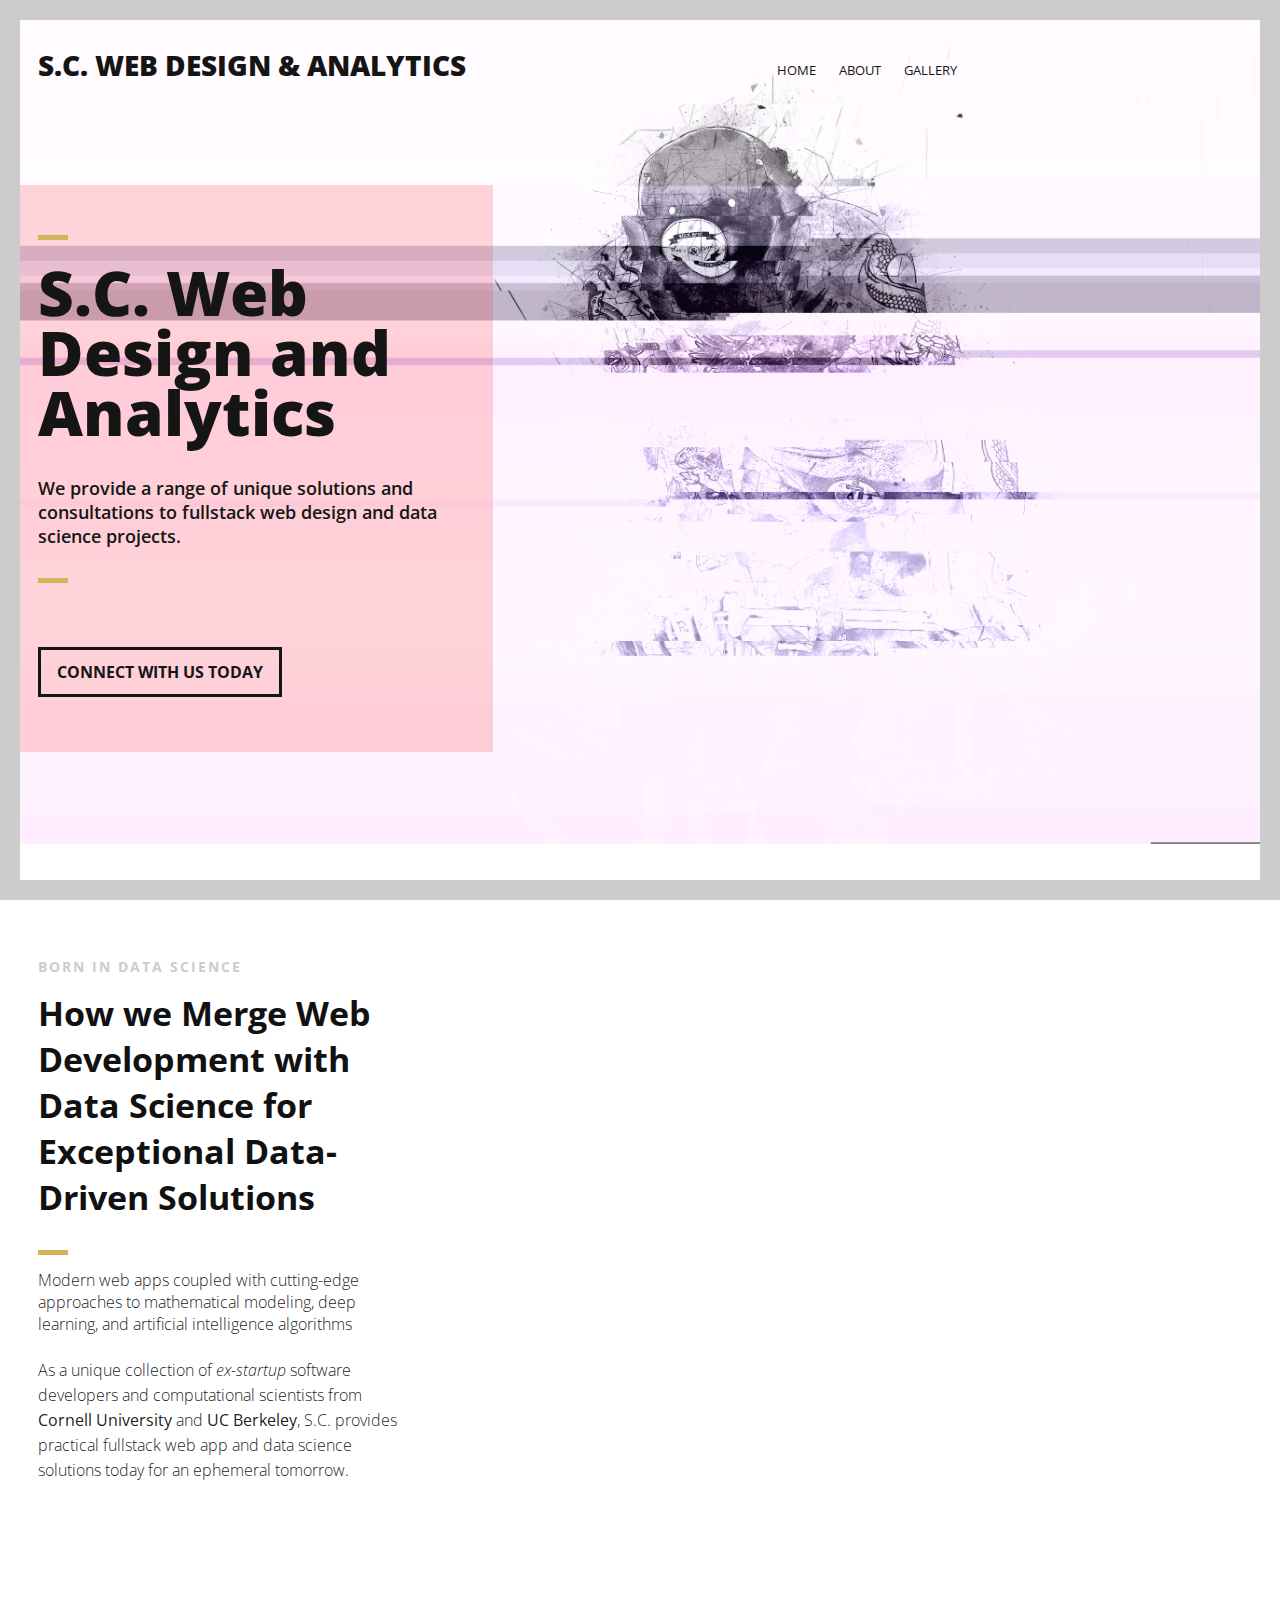
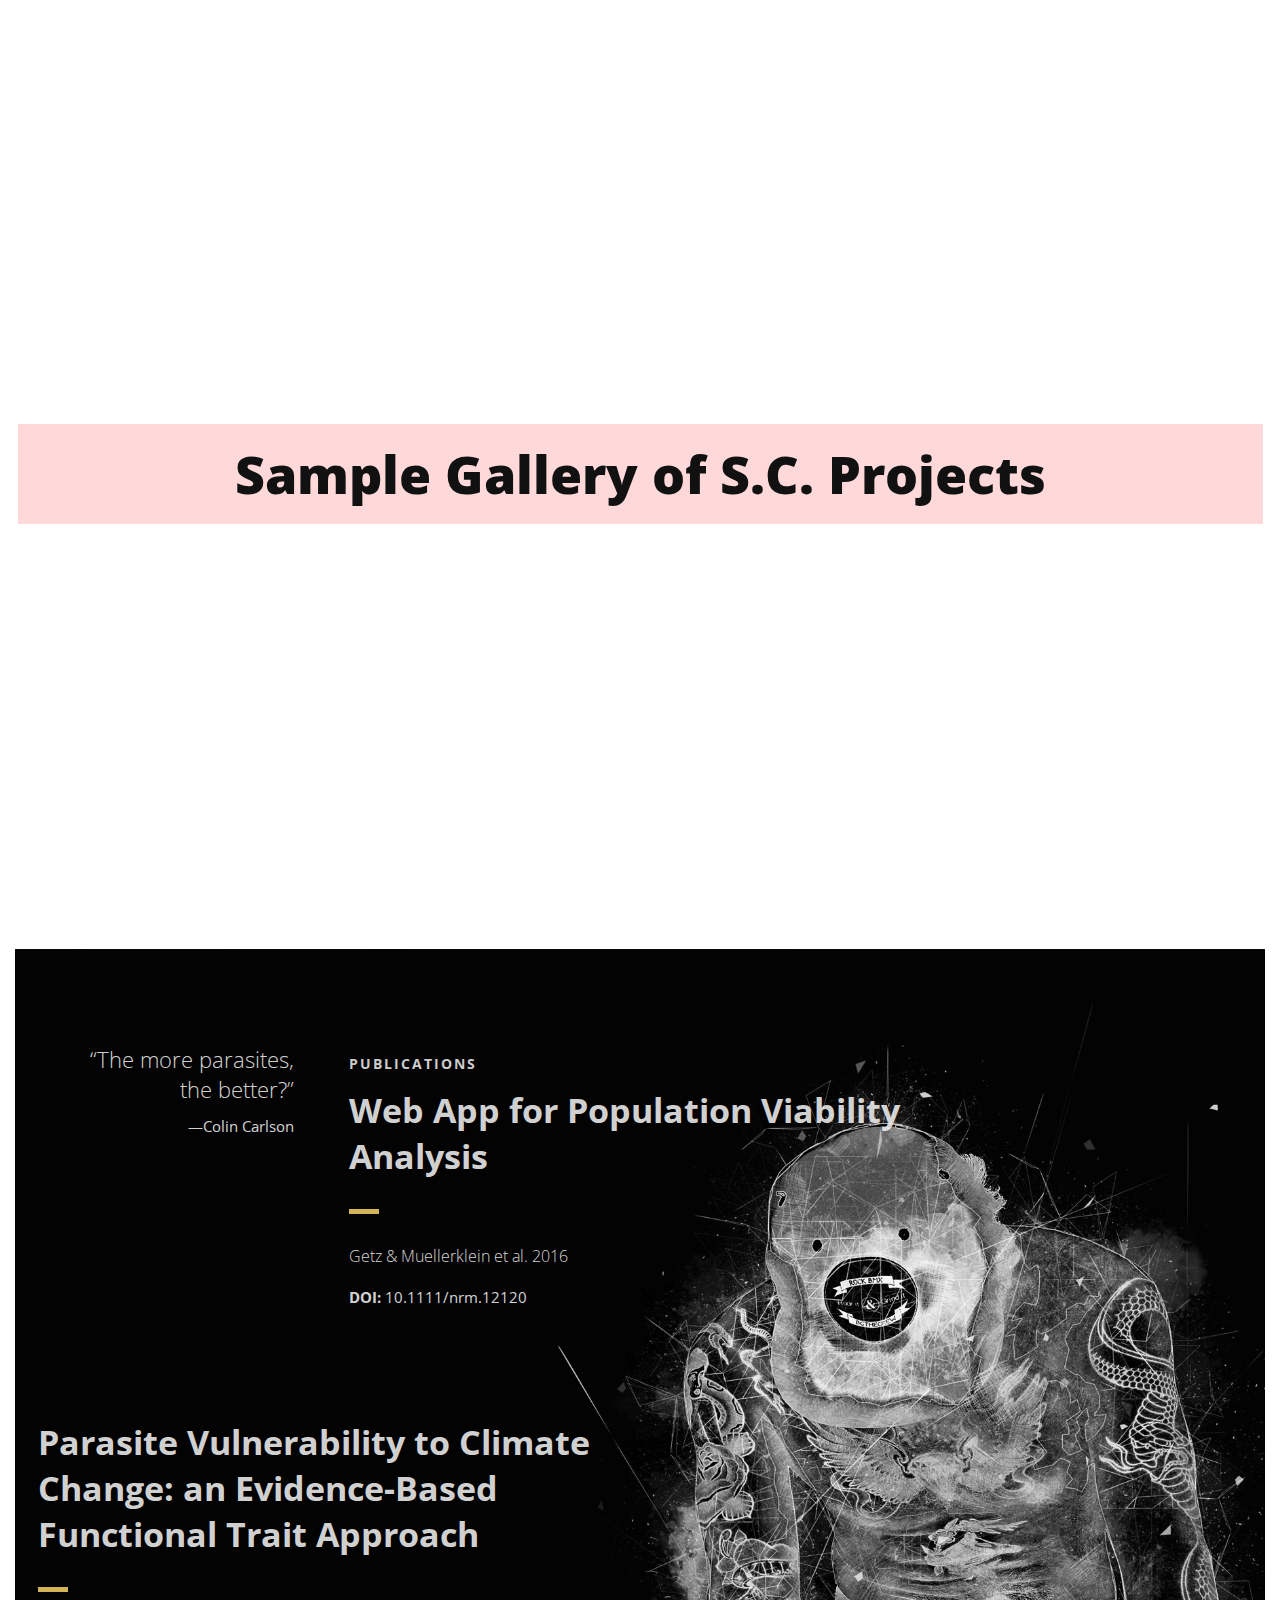
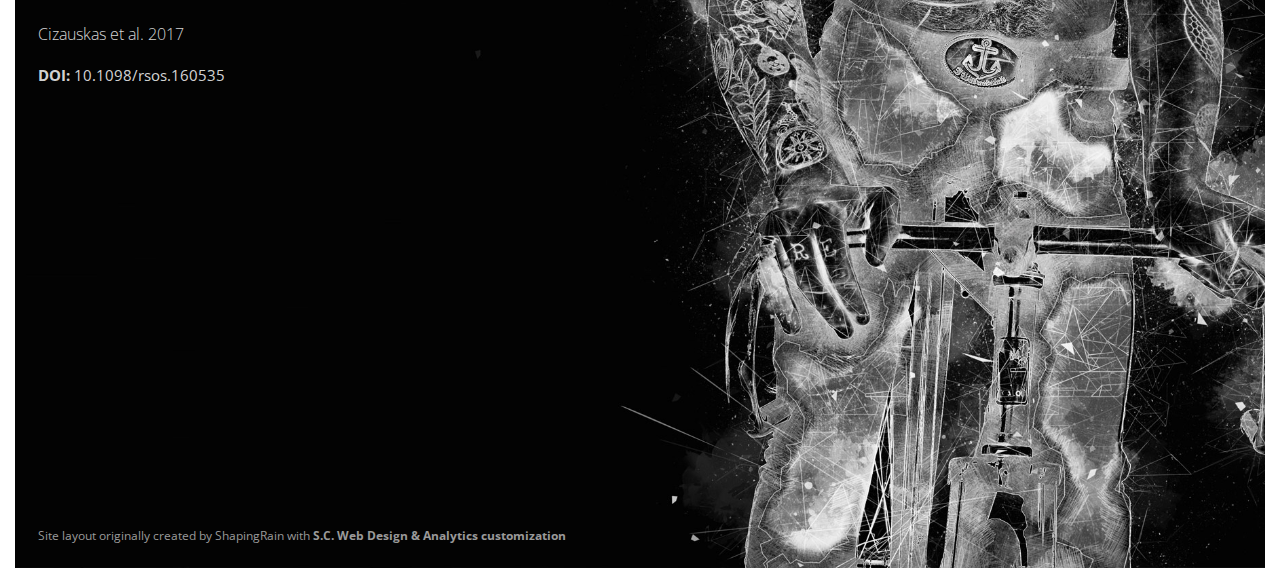
==== index.html @ cb0c36f8 "Completed single page prototype of SC Web Design and Analytics HTML" ====
<!DOCTYPE html>
<html>
<head lang="en">
    <meta charset="UTF-8">

    <!--Page Title-->
    <title>S.C. Web Design and Analytics</title>

    <!--Meta Keywords and Description-->
    <meta name="keywords" content="">
    <meta name="description" content="">
    <meta name="viewport" content="width=device-width, initial-scale=1.0, user-scalable=no"/>

    <!--Favicon-->
    <link rel="shortcut icon" href="images/favicon.ico" title="Favicon"/>

    <!-- Main CSS Files -->
    <link rel="stylesheet" href="css/style.css">

    <!-- Namari Color CSS -->
    <link rel="stylesheet" href="css/namari-color.css">

    <!--Icon Fonts - Font Awesome Icons-->
    <link rel="stylesheet" href="css/font-awesome.min.css">

    <!-- Animate CSS-->
    <link href="css/animate.css" rel="stylesheet" type="text/css">

    <!--Google Webfonts-->
    <link href='https://fonts.googleapis.com/css?family=Open+Sans:400,300,600,700,800' rel='stylesheet' type='text/css'>
</head>
<body>

<!-- Preloader -->
<div id="preloader">
    <div id="status" class="la-ball-triangle-path">
        <div></div>
        <div></div>
        <div></div>
    </div>
</div>
<!--End of Preloader-->

<div class="page-border" data-wow-duration="0.7s" data-wow-delay="0.2s">
    <div class="top-border wow fadeInDown animated" style="visibility: visible; animation-name: fadeInDown;"></div>
    <div class="right-border wow fadeInRight animated" style="visibility: visible; animation-name: fadeInRight;"></div>
    <div class="bottom-border wow fadeInUp animated" style="visibility: visible; animation-name: fadeInUp;"></div>
    <div class="left-border wow fadeInLeft animated" style="visibility: visible; animation-name: fadeInLeft;"></div>
</div>

<div id="wrapper">

    <header id="banner" class="scrollto clearfix" data-enllax-ratio=".5">
        <div id="header" class="nav-collapse">
            <div class="row clearfix">
                <div class="col-1">

                    <!--Logo-->
                    <div id="logo">

                        <!--Logo that is shown on the banner-->
                        <!--img src="images/logo.png" id="banner-logo" alt="Landing Page"/-->
                        <h1 id="banner-logo">S.C. WEB DESIGN &amp; ANALYTICS</h1>
                        <!--End of Banner Logo-->

                        <!--The Logo that is shown on the sticky Navigation Bar-->
                        <!--img src="images/logo-2.png" id="navigation-logo" alt="Landing Page"/-->
                        <h2 id="navigation-logo">S.C. WEB DESIGN &amp; ANALYTICS</h2>
                        <!--End of Navigation Logo-->

                    </div>
                    <!--End of Logo-->

                    <aside>

                        <!--Social Icons in Header-->
                        <!--ul class="social-icons">
                            <li>
                                <a target="_blank" title="Facebook" href="https://www.facebook.com/username">
                                    <i class="fa fa-facebook fa-1x"></i><span>Facebook</span>
                                </a>
                            </li>
                            <li>
                                <a target="_blank" title="Google+" href="http://google.com/+username">
                                    <i class="fa fa-google-plus fa-1x"></i><span>Google+</span>
                                </a>
                            </li>
                            <li>
                                <a target="_blank" title="Twitter" href="http://www.twitter.com/username">
                                    <i class="fa fa-twitter fa-1x"></i><span>Twitter</span>
                                </a>
                            </li>
                            <li>
                                <a target="_blank" title="Instagram" href="http://www.instagram.com/username">
                                    <i class="fa fa-instagram fa-1x"></i><span>Instagram</span>
                                </a>
                            </li>
                            <li>
                                <a target="_blank" title="behance" href="http://www.behance.net">
                                    <i class="fa fa-behance fa-1x"></i><span>Behance</span>
                                </a>
                            </li>
                        </ul-->
                        <!--End of Social Icons in Header-->

                    </aside>

                    <!--Main Navigation-->
                    <nav id="nav-main">
                        <ul>
                            <li>
                                <a href="#banner">Home</a>
                            </li>
                            <li>
                                <a href="#about">About</a>
                            </li>
                            <li>
                                <a href="#gallery">Gallery</a>
                            </li>
                            <!--li>
                                <a href="#services">Services</a>
                            </li>
                            <li>
                                <a href="#testimonials">Testimonials</a>
                            </li>
                            <li>
                                <a href="#clients">Clients</a>
                            </li>
                            <li>
                                <a href="#pricing">Pricing</a>
                            </li-->
                        </ul>
                    </nav>
                    <!--End of Main Navigation-->

                    <div id="nav-trigger"><span></span></div>
                    <nav id="nav-mobile"></nav>

                </div>
            </div>
        </div><!--End of Header-->

        <!--Banner Content-->
        <div id="banner-content" class="row clearfix">

            <div class="col-38" id="grab-attn">

                <div class="section-heading">
                    <h1>S.C. Web Design and Analytics</h1>
                    <div class="subsection-heading">
                        <h2>We provide a range of unique solutions and consultations to fullstack web design and data science projects.</h2>
                    </div>
                </div>

                <!--Call to Action-->
                <a href="mailto:olivermuellerklein@gmail.com?Subject=SC%20Web%20Design%20and%20Analytics%20Inquiry" class="button">CONNECT WITH US TODAY</a>
                <!--End Call to Action-->

            </div>

        </div><!--End of Row-->
    </header>

    <!--Main Content Area-->
    <main id="content">

        <!--Introduction-->
        <section id="about" class="introduction scrollto">

            <div class="row clearfix">

                <div class="col-3">
                    <div class="section-heading">
                        <h3>BORN IN DATA SCIENCE</h3>
                        <!--h2 class="section-title">How we Merge Modern Web Development and Cutting-Edge Data Science Approaches to Provide Exceptional Products</h2-->
                        <h2 class="section-title">How we Merge Web Development with Data Science for Exceptional Data-Driven Solutions</h2>
                        <h4 class="section-subtitle">Modern web apps coupled with cutting-edge approaches to mathematical modeling, deep learning, and artificial intelligence algorithms</h4>
                        <p class="section-subtitle">As a unique collection of <i>ex-startup</i> software developers and computational scientists from <b>Cornell University</b> and <b>UC Berkeley</b>, S.C. provides practical fullstack web app and data science solutions today for an ephemeral tomorrow.</p>
                    </div>
                </div>

                <div class="col-2-3">

                    <!--Icon Block-->
                    <div class="col-2 icon-block icon-top wow fadeInUp" data-wow-delay="0.1s">
                        <!--Icon-->
                        <div class="icon">
                            <i class="fa fa-html5 fa-2x"></i>
                        </div>
                        <!--Icon Block Description-->
                        <div class="icon-block-description">
                            <h4>D3js, Bokeh, HTML5, &amp; CSS3</h4>
                            <p>We offer rich solutions to data analysis problems in either native <i>(i.e. offline)</i> or web based interfaces. Our process involves contributing to any and all aspects of data processing, analysis, and dissemination of results. Our team has been involved with a diverse range of academic and industry projects for the past several years, include data processing, predictive modeling, and interactive visualizations.</p>
                        </div>
                    </div>
                    <!--End of Icon Block-->

                    <!--Icon Block-->
                    <div class="col-2 icon-block icon-top wow fadeInUp" data-wow-delay="0.3s">
                        <!--Icon-->
                        <div class="icon">
                            <i class="fa fa-bolt fa-2x"></i>
                        </div>
                        <!--Icon Block Description-->
                        <div class="icon-block-description">
                            <h4>Easy to Use</h4>
                            <p>From primarily working with collaborators and clients that have extremely limited to no programming experience, we take pride in our extensive experience translating the vast landscape of computer jargon into the language of basic human-to-human communication. This provides real-world solutions that are valuable to your scientific research or business analytics without the headache or confusion of IT departments and server administration employees.</p>
                        </div>
                    </div>
                    <!--End of Icon Block-->

                    <!--Icon Block-->
                    <div class="col-2 icon-block icon-top wow fadeInUp" data-wow-delay="0.5s">
                        <!--Icon-->
                        <div class="icon">
                            <i class="fa fa-tablet fa-2x"></i>
                        </div>
                        <!--Icon Block Description-->
                        <div class="icon-block-description">
                            <h4>Fully Responsive</h4>
                            <p>Whether you are shooting a quick glance at summary statistics on your group's database web interface, scanning for the latest database updates from your tablet on the train to and from work, or running dynamical simulations in one of many of our customizable web apps on your desktop machine - our novel client- and server-side frameworks provide accessible and extensible applications in both the frontend and backend. Furthermore, our applications are developed through mobile-first design and are compatible across practically all compute devices and operating systems.</p>
                        </div>
                    </div>
                    <!--End of Icon Block-->

                    <!--Icon Block-->
                    <div class="col-2 icon-block icon-top wow fadeInUp" data-wow-delay="0.5s">
                        <!--Icon-->
                        <div class="icon">
                            <i class="fa fa-rocket fa-2x"></i>
                        </div>
                        <!--Icon Block Description-->
                        <div class="icon-block-description">
                            <h4>Deep Learning and Artificial Intelligence</h4>
                            <p>Addressing the vast array of the world's problems requires next level technological solutions. That is why our team specializes in the application of Deep Learning, Artificial Intelligence, and systems dynamical mathematical algorithms and models.</p>
                        </div>
                    </div>
                    <!--End of Icon Block-->

                </div>

            </div>


        </section>
        <!--End of Introduction-->


        <!--Gallery-->
        <aside id="gallery" class="row text-center scrollto clearfix" data-featherlight-gallery
                 data-featherlight-filter="a">

                 <div class="row clearfix" id="row-sp">
                     <div class="col-1" style="text-align: center;" id="grab-attn2">
                         <h1>Sample Gallery of S.C. Projects</h1>
                     </div>
                 </div>

                 <a href="images/gallery-images/img1-kde.jpg" data-featherlight="image" class="col-3 wow fadeIn"
                    data-wow-delay="0.1s"><img src="images/gallery-images/img1-kde.jpg" alt="Landing Page"/></a>
                 <a href="images/gallery-images/img2-MD.jpg" data-featherlight="image" class="col-3 wow fadeIn"
                    data-wow-delay="0.3s"><img src="images/gallery-images/img2-MD.jpg" alt="Landing Page"/></a>
                 <a href="images/gallery-images/img3-map.jpg" data-featherlight="image" class="col-3 wow fadeIn"
                    data-wow-delay="0.5s"><img src="images/gallery-images/img3-map.jpg" alt="Landing Page"/></a>

                <!--a href="images/gallery-images/gallery-image-1.jpg" data-featherlight="image" class="col-3 wow fadeIn"
                   data-wow-delay="0.1s"><img src="images/gallery-images/gallery-image-1.jpg" alt="Landing Page"/></a>
                <a href="images/gallery-images/gallery-image-2.jpg" data-featherlight="image" class="col-3 wow fadeIn"
                   data-wow-delay="0.3s"><img src="images/gallery-images/gallery-image-2.jpg" alt="Landing Page"/></a>
                <a href="images/gallery-images/gallery-image-3.jpg" data-featherlight="image" class="col-3 wow fadeIn"
                   data-wow-delay="0.5s"><img src="images/gallery-images/gallery-image-3.jpg" alt="Landing Page"/></a>
                <a href="images/gallery-images/gallery-image-4.jpg" data-featherlight="image" class="col-3 wow fadeIn"
                   data-wow-delay="1.1s"><img src="images/gallery-images/gallery-image-4.jpg" alt="Landing Page"/></a>
                <a href="images/gallery-images/gallery-image-5.jpg" data-featherlight="image" class="col-3 wow fadeIn"
                   data-wow-delay="0.9s"><img src="images/gallery-images/gallery-image-5.jpg" alt="Landing Page"/></a>
                <a href="images/gallery-images/gallery-image-6.jpg" data-featherlight="image" class="col-3 wow fadeIn"
                   data-wow-delay="0.7s"><img src="images/gallery-images/gallery-image-6.jpg" alt="Landing Page"/></a-->

        </aside>
        <!--End of Gallery-->
    </main>

    <!--Publications-->
    <main id="publications">

        <!--Content Section -->
        <div id="services" class="scrollto clearfix">

            <div class="row no-padding-bottom clearfix">


                <!--Content Left Side -->
                <div class="col-4">
                    <!--User Testimonial -->
                    <blockquote class="testimonial text-right bigtest gray-txt">
                        <q>The more parasites, the better?</q>
                        <footer>—Colin Carlson</footer>
                    </blockquote>
                    <!-- End of Testimonial -->

                </div>
                <!--End Content Left Side -->

                <!--Content of the Right Side -->
                <div class="col-2">
                    <div class="section-heading">
                        <h3>PUBLICATIONS</h3>
                        <h2 class="section-title gray-txt">Web App for Population Viability Analysis</h2>
                        <p class="section-subtitle gray-txt">Getz &amp; Muellerklein et al. 2016</p>
                    </div>
                    <p class="gray-txt"><strong>DOI: </strong>10.1111/nrm.12120</p>
                    <!-- Just replace the Video ID "UYJ5IjBRlW8" with the ID of your video on YouTube (Found within the URL) -->
                    <!--a href="#" data-videoid="UYJ5IjBRlW8" data-videosite="youtube" class="button video link-lightbox">
                        WATCH VIDEO <i class="fa fa-play" aria-hidden="true"></i>
                    </a-->
                </div>

                <div class="col-2" style="padding-top: 80px;">
                    <div class="section-heading">
                        <h2 class="section-title gray-txt">Parasite Vulnerability to Climate Change: an Evidence-Based Functional Trait Approach</h2>
                        <p class="section-subtitle gray-txt">Cizauskas et al. 2017</p>
                    </div>
                    <p class="gray-txt"><strong>DOI: </strong>10.1098/rsos.160535</p>
                    <!-- Just replace the Video ID "UYJ5IjBRlW8" with the ID of your video on YouTube (Found within the URL) -->
                    <!--a href="#" data-videoid="UYJ5IjBRlW8" data-videosite="youtube" class="button video link-lightbox">
                        WATCH VIDEO <i class="fa fa-play" aria-hidden="true"></i>
                    </a-->
                </div>
                <!--End Content Right Side-->

                <!--div class="col-1">
                    <img src="images/banner-images/banner-invert.jpg" alt="Dancer"/>
                </div-->
            </div>

            <div style="height: 400px"></div>

        </div>
        <!--End of Content Section-->

        <!--Testimonials>
        <aside id="testimonials" class="scrollto text-center" data-enllax-ratio=".2">

            <div class="row clearfix">

                <div class="section-heading">
                    <h3>FEEDBACK</h3>
                    <h2 class="section-title">What our customers are saying</h2>
                </div>

                <!--User Testimonial>
                <blockquote class="col-3 testimonial classic">
                    <img src="images/user-images/user-1.jpg" alt="User"/>
                    <q>Lorem ipsum dolor sit amet, consectetur adipiscing elit, sed do eiusmod tempor incididunt ut
                        labore
                        et dolore magna aliqua</q>
                    <footer>John Doe - Happy Customer</footer>
                </blockquote>
                <!-- End of Testimonial>

                <!--User Testimonial>
                <blockquote class="col-3 testimonial classic">
                    <img src="images/user-images/user-2.jpg" alt="User"/>
                    <q>Lorem ipsum dolor sit amet, consectetur adipiscing elit, sed do eiusmod tempor incididunt ut
                        labore
                        et dolore magna aliqua</q>
                    <footer>Roslyn Doe - Happy Customer</footer>
                </blockquote>
                <!-- End of Testimonial>

                <!--User Testimonial>
                <blockquote class="col-3 testimonial classic">
                    <img src="images/user-images/user-3.jpg" alt="User"/>
                    <q>Lorem ipsum dolor sit amet, consectetur adipiscing elit, sed do eiusmod tempor incididunt ut
                        labore
                        et dolore magna aliqua</q>
                    <footer>Thomas Doe - Happy Customer</footer>
                </blockquote>
                <!-- End of Testimonial>

            </div>

        </aside>
        <!--End of Testimonials-->

        <!--Clients>
        <section id="clients" class="scrollto clearfix">
            <div class="row clearfix">

                <div class="col-3">

                    <div class="section-heading">
                        <h3>TRUST</h3>
                        <h2 class="section-title">Companies who use our services</h2>
                        <p class="section-subtitle">Lorem ipsum dolor sit amet, consectetur adipiscing elit, sed do
                            eiusmod
                            tempor incididunt ut labore et dolore magna aliqua. Ut enim ad minim veniam!</p>
                    </div>

                </div>

                <div class="col-2-3">

                    <a href="#" class="col-3">
                        <img src="images/company-images/company-logo1.png" alt="Company"/>
                        <div class="client-overlay"><span>Tree</span></div>
                    </a>
                    <a href="#" class="col-3">
                        <img src="images/company-images/company-logo2.png" alt="Company"/>
                        <div class="client-overlay"><span>Fingerprint</span></div>
                    </a>
                    <a href="#" class="col-3">
                        <img src="images/company-images/company-logo3.png" alt="Company"/>
                        <div class="client-overlay"><span>The Man</span></div>
                    </a>
                    <a href="#" class="col-3">
                        <img src="images/company-images/company-logo4.png" alt="Company"/>
                        <div class="client-overlay"><span>Mustache</span></div>
                    </a>
                    <a href="#" class="col-3">
                        <img src="images/company-images/company-logo5.png" alt="Company"/>
                        <div class="client-overlay"><span>Goat</span></div>
                    </a>
                    <a href="#" class="col-3">
                        <img src="images/company-images/company-logo6.png" alt="Company"/>
                        <div class="client-overlay"><span>Justice</span></div>
                    </a>
                    <a href="#" class="col-3">
                        <img src="images/company-images/company-logo7.png" alt="Company"/>
                        <div class="client-overlay"><span>Ball</span></div>
                    </a>
                    <a href="#" class="col-3">
                        <img src="images/company-images/company-logo8.png" alt="Company"/>
                        <div class="client-overlay"><span>Cold</span></div>
                    </a>

                    <a href="#" class="col-3">
                        <img src="images/company-images/company-logo9.png" alt="Company"/>
                        <div class="client-overlay"><span>Cold</span></div>
                    </a>

                </div>

            </div>
        </section>
        <!--End of Clients-->

        <!--Pricing Tables>
        <section id="pricing" class="secondary-color text-center scrollto clearfix ">
            <div class="row clearfix">

                <div class="section-heading">
                    <h3>YOUR CHOICE</h3>
                    <h2 class="section-title">We have the right package for you</h2>
                </div>

                <!--Pricing Block>
                <div class="pricing-block col-3 wow fadeInUp" data-wow-delay="0.4s">
                    <div class="pricing-block-content">
                        <h3>Personal</h3>
                        <p class="pricing-sub">The standard version</p>
                        <div class="pricing">
                            <div class="price"><span>$</span>19</div>
                            <p>Lorem ipsum dolor sit amet, consectetur adipiscing elit</p>
                        </div>
                        <ul>
                            <li>5 Downloads</li>
                            <li>2 Extensions</li>
                            <li>Tutorials</li>
                            <li>Forum Support</li>
                            <li>1 year free updates</li>
                        </ul>
                        <a href="#" class="button">BUY TODAY</a>
                    </div>
                </div>
                <!--End Pricing Block>

                <!--Pricing Block>
                <div class="pricing-block featured col-3 wow fadeInUp" data-wow-delay="0.6s">
                    <div class="pricing-block-content">
                        <h3>Student</h3>
                        <p class="pricing-sub">Most popular choice</p>
                        <div class="pricing">
                            <div class="price"><span>$</span>29</div>
                            <p>Lorem ipsum dolor sit amet, consectetur adipiscing elit</p>
                        </div>
                        <ul>
                            <li>15 Downloads</li>
                            <li>5 Extensions</li>
                            <li>Tutorials with Files</li>
                            <li>Forum Support</li>
                            <li>2 years free updates</li>
                        </ul>
                        <a href="#" class="button">BUY TODAY</a>
                    </div>
                </div>
                <!--End Pricing Block>

                <!--Pricing Block>
                <div class="pricing-block col-3 wow fadeInUp" data-wow-delay="0.8s">
                    <div class="pricing-block-content">
                        <h3>Business</h3>
                        <p class="pricing-sub">For the whole team</p>
                        <div class="pricing">
                            <div class="price"><span>$</span>49</div>
                            <p>Lorem ipsum dolor sit amet, consectetur adipiscing elit</p>
                        </div>
                        <ul>
                            <li>Unlimited Downloads</li>
                            <li>Unlimited Extensions</li>
                            <li>HD Video Tutorials</li>
                            <li>Chat Support</li>
                            <li>Lifetime free updates</li>
                        </ul>
                        <a href="#" class="button">BUY TODAY</a>
                    </div>
                </div>
                <!--End Pricing Block>

            </div>
        </section>
        <!--End of Pricing Tables-->

    <!--/main-->
    <!--End Main Content Area-->


    <!--Footer-->
    <footer id="landing-footer" class="clearfix">
        <div class="row clearfix">

            <p id="copyright" class="col-2">Site layout originally created by <a href="https://www.shapingrain.com">ShapingRain</a> with <strong>S.C. Web Design &amp; Analytics customization</strong></p>

            <!--Social Icons in Footer-->
            <!--ul class="col-2 social-icons">
                <li>
                    <a target="_blank" title="Facebook" href="https://www.facebook.com/username">
                        <i class="fa fa-facebook fa-1x"></i><span>Facebook</span>
                    </a>
                </li>
                <li>
                    <a target="_blank" title="Google+" href="http://google.com/+username">
                        <i class="fa fa-google-plus fa-1x"></i><span>Google+</span>
                    </a>
                </li>
                <li>
                    <a target="_blank" title="Twitter" href="http://www.twitter.com/username">
                        <i class="fa fa-twitter fa-1x"></i><span>Twitter</span>
                    </a>
                </li>
                <li>
                    <a target="_blank" title="Instagram" href="http://www.instagram.com/username">
                        <i class="fa fa-instagram fa-1x"></i><span>Instagram</span>
                    </a>
                </li>
                <li>
                    <a target="_blank" title="behance" href="http://www.behance.net">
                        <i class="fa fa-behance fa-1x"></i><span>Behance</span>
                    </a>
                </li>
            </ul-->
            <!--End of Social Icons in Footer-->
        </div>
    </footer>
    <!--End of Footer-->
</main>

</div>

<!-- Include JavaScript resources -->
<script src="js/jquery.1.8.3.min.js"></script>
<script src="js/wow.min.js"></script>
<script src="js/featherlight.min.js"></script>
<script src="js/featherlight.gallery.min.js"></script>
<script src="js/jquery.enllax.min.js"></script>
<script src="js/jquery.scrollUp.min.js"></script>
<script src="js/jquery.easing.min.js"></script>
<script src="js/jquery.stickyNavbar.min.js"></script>
<script src="js/jquery.waypoints.min.js"></script>
<script src="js/images-loaded.min.js"></script>
<script src="js/lightbox.min.js"></script>
<script src="js/site.js"></script>


</body>
</html>
---- css/style.css ----
/* Namari Landing Page v.1.1.0 Style Index - a free landing page by shapingrain.com

1. Default and Reset styles
- 1.1 Input Elements
2. Global elements
- 2.1 Header
- 2.2 Logo
- 2.3 Buttons
- 2.4 Navigation
- 2.5 Social Elements
- 2.6 Images
3. Fonts and Headings
4. Banner
- 4.1 SignUp Form
5. Content Elements
- 5.1 Icons
- 5.2 Parallax Elements
- 5.3 Divider
6. Landing Page Sections
- 6.1 Features
- 6.2 Testimonials
- 6.3 Gallery
- 6.4 Video
- 6.5 Clients
- 6.6 Pricing Table
7. Footer


/*------------------------------------------------------------------------------------------*/
/* 1. Defaults & Reset of specific styles across browsers */
/*------------------------------------------------------------------------------------------*/

*, *:before, *:after {
    -webkit-box-sizing: border-box;
    -moz-box-sizing: border-box;
    box-sizing: border-box;
}

body, div, dl, dt, dd, ul, ol, li, h1, h2, h3, h4, h5, h6, pre, form, blockquote, th, td {
    margin: 0;
    padding: 0;
    direction: ltr;
}

body {
    margin: 0;
    padding: 0;
    -webkit-font-smoothing: antialiased;
    overflow-x: hidden;
}

p {
    line-height: 25px;
}

.row img {
    height: auto;
    max-width: 100%;
}

a {
    text-decoration: none;
    line-height: inherit;
    -webkit-transition: opacity 0.3s ease-out;
    -moz-transition: opacity 0.3s ease-out;
    -o-transition: opacity 0.3s ease-out;
    transition: opacity 0.3s ease-out;
}

iframe {
    border: 0 !important;
}

.parallax-window {
    min-height: 400px;
    background: transparent;
}

figure {
    margin: 0;
}

/* Page Border */

.page-border {
    position: fixed;
    z-index: 999999;
    pointer-events: none;
}

.page-border .bottom-border, .page-border .left-border, .page-border .right-border, .page-border .top-border {
    background: #f3f3ef;
    position: fixed;
    z-index: 9999;
}

.page-border > .top-border, .page-border > .right-border, .page-border > .bottom-border, .page-border > .left-border {
    padding: 11px;
    background: #ccc;
}

.page-border .bottom-border, .page-border .top-border {
    width: 100%;
    padding: 10px;
    left: 0;
}

.page-border .left-border, .page-border .right-border {
    padding: 10px;
    height: 100%;
    top: 0;
}

.page-border .top-border {
    top: 0;
}

.page-border .right-border {
    right: 0;
}

.page-border .bottom-border {
    bottom: 0;
}

.page-border .left-border {
    left: 0;
}

#wrapper {
    margin:0 15px;
    padding: 15px 0;
    position: relative;
}


/* --------- 1.1 Input Elements ---------- */

input, textarea {
    border: 1px solid #e1e1e1;
    padding: 10px;
    -webkit-transition: all .3s linear;
    -moz-transition: all .3s linear;
    transition: all .3s linear;
    border-radius: 3px;
}

input {
    height: 40px;
    margin: 3px 0;
    outline: none;
    line-height: normal;
    font-size: 14px;
}

input[type="submit"] {
    cursor: pointer;
    border-style: solid;
    border-width: 2px;
    padding-top: 0;
    padding-bottom: 0;
}

select {
    border: 1px solid #e1e1e1;
    height: 40px;
    padding: 5px;
}

input:focus, textarea:focus {
    box-shadow: inset 0 1px 3px rgba(0, 0, 0, 0.1);
}

*:focus {
    outline: none;
}

/*------------------------------------------------------------------------------------------*/
/* 2. Layout Elements */
/*------------------------------------------------------------------------------------------*/

section {
    clear: both;
    overflow: hidden;
}

/* Rows and Columns */

.row {
    max-width: 1245px;
    margin: 0 auto;
    padding: 75px 0;
    position: relative;
}

#row-sp {
    padding: 50px 0;
}

.no-padding-bottom .row, .no-padding-bottom div, .no-padding-bottom.row {
    padding-bottom: 0;
}

.no-padding-top.row, .no-padding-top div {
    padding-top: 0;
}

.big-padding-top {
    padding-top: 75px !important;
}

.big-padding-bottom {
    padding-bottom: 85px !important;
}

/* Targets all elements */

[class*='col-'] {
    float: left;
    padding: 20px;
}

#clients .col-2-3 [class*='col-'] {
    padding: 0;
}

/* Clearfix */

.clearfix:after {
    content: "";
    display: table;
    clear: both;
}

/* Main Widths */

.col-1 {
    width: 100%;
}

.col-2 {
    width: 50%;
}

.col-3 {
    width: 33.33%;
}

.col-4 {
    width: 25%;
}

.col-5 {
    width: 20%;
}

.col-6 {
    width: 16.6666666667%;
}

.col-7 {
    width: 14.2857142857%;
}

.col-8 {
    width: 12.5%;
}

.col-9 {
    width: 11.1111111111%;
}

.col-10 {
    width: 10%;
}

.col-11 {
    width: 9.09090909091%;
}

.col-12 {
    width: 8.33%;
}

.col-2-3 {
    width: 66.66%;
}

.col-3-4 {
    width: 75%;
}

.col-9-10 {
    width: 90%;
}

/* Golden Ratio */
.col-61 {
    width: 61.8%;
}

.col-38 {
    width: 38.2%;
}

/* --------- 2.1 Header --------- */

#header {
    height: 71px !important;
    overflow: visible;
    z-index: 9999;
    width: 100%;
    position: absolute !important;
}

#header .row {
    padding: 0;
}

#header aside {
    text-align: right;
}

#header ul {
    text-align: center;
}

#header li {
    display: inline-block;
    list-style: none;
    margin: 0;
}

/* --------- 2.2 Logo ---------- */

#logo {
    float: left;
    height: 71px;
    line-height: 66px;
    margin-right: 15px;
}

/* #logo h1, #logo h2 {
    display: inline-block;
} */

#logo h1 {
    display: inline-block;
}

#banner #logo h1 {
    font-size: 28px;
    margin-right: 10px;
    font-weight: 900;
    padding: 0;
}

#logo h2 {
    font-size: 18px;
    padding: 0;
}

#logo img {
    max-height: 22px;
    vertical-align: middle;
    margin-right: 15px;
}

#navigation-logo {
    display: none;
}

.nav-solid #logo #banner-logo {
    display: none;
}

.nav-solid #logo #navigation-logo {
    display: inline-block;
}

/* --------- 2.3 Buttons ---------- */

.call-to-action {
    padding: 35px 0 35px 0;
}

/*Style*/

.button {
    font-size: 16px;
    margin: 35px 0;
    padding: 11px 16px;
    -webkit-transition: all .3s linear;
    -moz-transition: all .3s linear;
    transition: all .3s linear;
    display: inline-block;
    border-width: 3px;
    border-style: solid;
}

/* Play Button */

#video-section {
    position:relative;
}

.play-video {
    height:110px;
    position:absolute;
    top:50%;
    margin-top:-110px;
    width:100%;
}

.play-icon {
    display: inline-block;
    font-size: 0px;
    cursor: pointer;
    margin: 45px auto;
    width: 110px;
    height: 110px;
    border-radius: 50%;
    text-align: center;
    position: relative;
    z-index: 1;
}

.play-icon:after {
    pointer-events: none;
    position: absolute;
    width: 100%;
    height: 100%;
    border-radius: 50%;
    content: '';
    -webkit-box-sizing: content-box;
    -moz-box-sizing: content-box;
    box-sizing: content-box;
}

.play-icon:before {
    font-family: 'fontawesome';
    content: '\f144';
    speak: none;
    font-size: 74px;
    line-height: 110px;
    font-style: normal;
    font-weight: normal;
    font-variant: normal;
    text-transform: none;
    display: block;
    -webkit-font-smoothing: antialiased;
    color:#fff;
}

.play-video .play-icon {
    background: rgba(255, 255, 255, 0.5);
    -webkit-transition: -webkit-transform ease-out 0.3s, background 0.4s;
    -moz-transition: -moz-transform ease-out 0.3s, background 0.4s;
    transition: transform ease-out 0.3s, background 0.4s;
}

.play-video .play-icon:after {
    top: 0;
    left: 0;
    padding: 0;
    z-index: -1;
    box-shadow: 0 0 0 2px rgba(255, 255, 255, 0.1);
    opacity: 0;
    -webkit-transform: scale(0.9);
    -moz-transform: scale(0.9);
    -ms-transform: scale(0.9);
    transform: scale(0.9);
}

.play-video .play-icon:hover {
    background: rgba(255, 255, 255, 0.05);
    -webkit-transform: scale(0.93);
    -moz-transform: scale(0.93);
    -ms-transform: scale(0.93);
    transform: scale(0.93);
    color: #fff;
}


/* --------- 2.4 Navigation ---------- */

#header {
    font-size: 13px;
}

#header aside {
    float: right;
}

#header nav ul {
    text-transform: uppercase;

}

#header nav a {
    height: 71px;
    line-height: 71px;
    display: block;
    padding: 0 10px;
}

#header nav a:hover {
    opacity: 0.6;
}

/*Navigation Solid*/

#header.nav-solid [class*='col-'] {
    padding: 0 20px;
}

#header.nav-solid {
    background: #fff;
    box-shadow: 2px 0px 3px rgba(0, 0, 0, 0.2);
    position: fixed !important;
    left:0;
}

#header.nav-solid nav a {
    border-bottom: 3px solid;
    border-color: #fff;
    -webkit-transition: all 0.3s ease-out;
    -moz-transition: all 0.3s ease-out;
    -o-transition: all 0.3s ease-out;
    transition: all 0.3s ease-out;
}

#header.nav-solid nav a:hover {
    opacity: 1;
}

/* Social Elements when Solid*/

#header.nav-solid .social-icons a {
    -webkit-transition: all 0.3s ease-out;
    -moz-transition: all 0.3s ease-out;
    -o-transition: all 0.3s ease-out;
    transition: all 0.3s ease-out;
    opacity: 0.5;
}

#header.nav-solid .social-icons a:hover {
    opacity: 1;
    color: #e4473c;
}

/* Responsive Nav Styling */

#nav-trigger {
    display: none;
    text-align: right;
}

#nav-trigger span {
    display: inline-block;
    width: 38px;
    height: 71px;
    color: #111;
    cursor: pointer;
    text-transform: uppercase;
    font-size: 22px;
    text-align: center;
    border-top-right-radius: 5px;
    border-top-left-radius: 5px;
    -webkit-transition: all 0.3s ease-out;
    -moz-transition: all 0.3s ease-out;
    -o-transition: all 0.3s ease-out;
    transition: all 0.3s ease-out;
}

#nav-trigger span:after {
    font-family: "fontAwesome";
    display: inline-block;
    width: 38px;
    height: 71px;
    line-height: 75px;
    text-align: center;
    content: "\f0c9";
    border-top-right-radius: 5px;
    border-top-left-radius: 5px;
}

#nav-trigger span.open:after {
    content: "\f00d";
}

#nav-trigger span:hover, .nav-solid #nav-trigger span.open:hover, .nav-solid #nav-trigger span:hover {
    opacity: 0.6;
}

#nav-trigger span.open, #nav-trigger span.open:hover {
    color: #111;
}

.nav-solid #nav-trigger span.open:hover {
    color: #999;
}

.nav-solid #nav-trigger span {
    color: #999;
    opacity: 1;
}

nav#nav-mobile {
    position: relative;
    display: none;
}

nav#nav-mobile ul {
    display: none;
    list-style-type: none;
    position: absolute;
    left: 0;
    right: 0;
    margin-left: -20px;
    margin-right: -20px;
    padding-top: 10px;
    padding-bottom: 10px;
    text-align: center;
    background-color: #fff;
    box-shadow: 0 5px 3px rgba(0, 0, 0, 0.2);
}

nav#nav-mobile ul:after {
    display: none;
}

nav#nav-mobile li {
    margin: 0 20px;
    float: none;
    text-align: left;
    border-bottom: 1px solid #e1e1e1;
}

nav#nav-mobile li:last-child {
    border-bottom: none;
}

.nav-solid nav#nav-mobile li {
    border-top: 1px solid #e1e1e1;
    border-bottom: none;
}

nav#nav-mobile a {
    display: block;
    padding: 12px 0;
    color: #333;
    width: 100%;
    height: auto;
    line-height: normal;
    display: block;
    border-bottom: none !important;
    -webkit-transition: all 0.3s ease-out;
    -moz-transition: all 0.3s ease-out;
    -o-transition: all 0.3s ease-out;
    transition: all 0.3s ease-out;
}

nav#nav-mobile a:hover {
    background: #fafafa;
    opacity: 1;
}

/* --------- 2.5 Social Elements ---------- */

#header .col-4 {
    text-align: right;
}

.social-icons {
    display: inline-block;
    list-style: none;
}

.social-icons a {
    display: inline-block;
    width: 32px;
    text-align: center;
}

.social-icons a:hover {
    opacity: 0.7;
}

.social-icons span {
    display: none;
}

#header .social-icons {
    margin-top: 27px;
}

/* --------- 2.6 Images ---------- */

/*Alignment*/

img {
    vertical-align: top;
}

.image-center {
    display: block;
    margin: 0 auto;
}

a img {
    border: none;
    -webkit-transition: all 0.3s ease-out;
    -moz-transition: all 0.3s ease-out;
    -o-transition: all 0.3s ease-out;
    transition: all 0.3s ease-out;
    -webkit-backface-visibility: hidden;
}

a img:hover {
    opacity: 0.7;
}

/*------------------------------------------------------------------------------------------*/
/* 3. Fonts */
/*------------------------------------------------------------------------------------------*/

h1 {
    padding: 20px 0;
}

h2 {
    padding: 14px 0;
}

h3 {
    padding: 10px 0;
}

h4 {
    padding: 7px 0;
}

h5 {
    padding: 7px 0;
}

h6 {
    padding: 7px 0;
}

/* Text Alignment */

.text-left {
    text-align: left;
}

.text-center {
    text-align: center;
}

.text-right {
    text-align: right;
}

/* Section Headings */

.section-heading {
    padding: 0 0 15px 0;
}

.section-subtitle {
    font-size: 18px;
    padding-top: 0;
}

.section-heading h3 {
    font-size: 14px;
    font-weight: bold;
    color: #ccc;
    letter-spacing: 2px;
    padding-bottom: 0;
}

/*------------------------------------------------------------------------------------------*/
/* 4. Banner */
/*------------------------------------------------------------------------------------------*/

#banner {
    background-size: cover;
}

#banner-content.row {
    padding-top: 170px;
    padding-bottom: 100px;
}

#banner h1 {
    padding-top: 5%;
}

#banner .section-heading:before {
    content: "";
    display: block;
    width: 30px;
    height: 5px;
    margin-top: 30px;
}



/*------------------------------------------------------------------------------------------*/
/* 5. Content Elements */
/*------------------------------------------------------------------------------------------*/

/* --------- 5.1 Icons ---------- */

/*Font Icon sizes*/

.fa-1x {
    font-size: 15px !important;
}

/*Icon Block*/

.icon-block {
    position: relative;
}

.icon-block h4 {
    font-weight: bold;
    padding-top: 0;
}

.icon-block .icon {
    position: absolute;
}

.icon-block p {
    margin-top: 0;
}

/* Icon Left*/

.icon-left .icon {
    left: 15;
}

.icon-left .icon-block-description {
    padding-left: 53px;
}

/* Icon Right */

.icon-right .icon {
    right: 15;
}

.icon-right .icon-block-description {
    padding-right: 53px;
}

/* Icon Above */

.icon-top {
    display: block;
}

.icon-top .icon {
    position: relative;
    display: block;
}

.icon-top .icon-block-description {
    padding-top: 25px;
}

/* --------- 5.2 Parallax Elements ---------- */

.banner-parallax-1, .banner-parallax-2, .banner-parallax-3 {
    min-height: 350px;
}

/* --------- 5.3 Divider ---------- */

.divider {
    position: relative;
    width: 40%;
    height: 20px;
    line-height: 20px;
    margin: 10px auto 5px auto;
    clear: both;
    text-align: center;
}

.divider-inner {
    position: absolute;
    height: 1px;
    width: 100%;
    top: 50%;
    margin-top: -1px;
    border-top: 1px solid;
    border-color: #e1e1e1;
}

.divider i {
    background: #fff;
    position: relative;
    top: -11px;
    padding: 0 5px 0 5px;
    color: #e1e1e1;
}

/*------------------------------------------------------------------------------------------*/
/* 6. Landing Page Sections */
/*------------------------------------------------------------------------------------------*/

/* --------- 6.1 Introduction ---------- */

.introduction img.featured {
    padding: 55px 0 0 0;
}

/* --------- 6.2 Features ---------- */

.features.row {
    padding-left: 5%;
    padding-right: 5%;
}

.features div:nth-child(4) {
    clear: both;
}

/* --------- 6.3 Testimonials ---------- */

.testimonial {
    padding: 15px;
}

blockquote {
    position: relative;
}

.testimonial img {
    max-height: 120px;
    border-radius: 250em;
}

.testimonial footer {
    padding-top: 12px;
}

/* Style Classic - Avatar above Testimonial */

.testimonial.classic img {
    display: inline-block;
    margin-bottom: 25px;
}

.testimonial.classic q {
    display: block;
}

.testimonial.classic footer:before {
    display: block;
    content: "";
    width: 30px;
    height: 4px;
    margin: 10px auto 15px auto;
}

/* Style Big */

.testimonial.bigtest {
    padding-top: 0;
}

.testimonial.bigtest q {
    font-size: 22px;
}

/* --------- 6.4 Gallery ---------- */

#gallery img {
    max-height: 300px;
}

#gallery [class*='col-'] {
    padding: 0;
}

#gallery a {
    display: inline-block;
    position: relative;
    overflow: hidden;
}

#gallery a:hover img {
    opacity: 0.15;
    -moz-backface-visibility: hidden;
}

#gallery a:before {
    font-size: 2.2em;
    font-style: normal;
    font-weight: normal;
    text-align: center;
    content: "+";
    width: 70px;
    height: 70px;
    border-radius: 100em;
    display: block;
    position: absolute;
    top: 55%;
    left: 50%;
    line-height: 72px;
    margin: -35px 0 0 -35px;
    opacity: 0;
    -webkit-transition: all .2s linear;
    -moz-transition: all .2s linear;
    transition: all .2s linear;
    vertical-align: middle;
}

#gallery a:hover:before {
    opacity: 1;
    top: 50%;
    left: 50%;
}

/**
 * Featherlight – ultra slim jQuery lightbox
 * Version 1.3.3 - http://noelboss.github.io/featherlight/
 *
 * Copyright 2015, Noël Raoul Bossart (http://www.noelboss.com)
 * MIT Licensed.
**/
@media all {
    .featherlight {
        display: none;

        /* dimensions: spanning the background from edge to edge */
        position: fixed;
        top: 0;
        right: 0;
        bottom: 0;
        left: 0;
        z-index: 2147483647; /* z-index needs to be >= elements on the site. */

        /* position: centering content */
        text-align: center;

        /* insures that the ::before pseudo element doesn't force wrap with fixed width content; */
        white-space: nowrap;

        /* styling */
        cursor: pointer;
        background: #333;
        /* IE8 "hack" for nested featherlights */
        background: rgba(0, 0, 0, 0);
    }

    /* support for nested featherlights. Does not work in IE8 (use JS to fix) */
    .featherlight:last-of-type {
        background: rgba(0, 0, 0, 0.8);
    }

    .featherlight:before {
        /* position: trick to center content vertically */
        content: '';
        display: inline-block;
        height: 100%;
        vertical-align: middle;
        margin-right: -0.25em;
    }

    .featherlight .featherlight-content {

        /* position: centering vertical and horizontal */
        text-align: left;
        vertical-align: middle;
        display: inline-block;

        /* dimensions: cut off images */
        overflow: auto;
        padding: 25px 0;
        border-bottom: 25px solid transparent;

        /* dimensions: handling small or empty content */
        min-width: 30%;

        /* dimensions: handling large content */
        margin-left: 5%;
        margin-right: 5%;
        max-height: 95%;

        /* styling */
        cursor: auto;

        /* reset white-space wrapping */
        white-space: normal;
    }

    /* contains the content */
    .featherlight .featherlight-inner {
        /* make sure its visible */
        display: block;
    }

    .featherlight .featherlight-close-icon {
        /* position: centering vertical and horizontal */
        position: absolute;
        z-index: 9999;
        top: 25px;
        right: 25px;

        /* dimensions: 25px x 25px */
        line-height: 25px;
        width: 25px;

        /* styling */
        cursor: pointer;
        text-align: center;
        color: #fff;
        font-family: "fontawesome";
        font-size: 22px;
        opacity: 0.5;
        -webkit-transition: all 0.3s ease-out;
        -moz-transition: all 0.3s ease-out;
        -o-transition: all 0.3s ease-out;
        transition: all 0.3s ease-out;
    }

    .featherlight .featherlight-close-icon:hover {
        opacity: 1;
    }

    .featherlight .featherlight-image {
        /* styling */
        max-height: 100%;
        max-width:100%;
    }

    .featherlight-iframe .featherlight-content {
        /* removed the border for image croping since iframe is edge to edge */
        border-bottom: 0;
        padding: 0;
    }

    .featherlight iframe {
        /* styling */
        border: none;
    }
}

/* handling phones and small screens */
@media only screen and (max-width: 1024px) {
    .featherlight .featherlight-content {
        /* dimensions: maximize lightbox with for small screens */
        margin-left: 10px;
        margin-right: 10px;
        max-height: 98%;

        padding: 10px 10px 0;
        border-bottom: 10px solid transparent;
    }

}

/* Gallery Styling */
@media all {
    .featherlight-next,
    .featherlight-previous {
        font-family: "fontawesome";
        font-size: 22px;
        display: block;
        position: absolute;
        top: 25px;
        right: 0;
        bottom: 0;
        left: 80%;
        cursor: pointer;
        /* preventing text selection */
        -webkit-touch-callout: none;
        -webkit-user-select: none;
        -khtml-user-select: none;
        -moz-user-select: none;
        -ms-user-select: none;
        user-select: none;
        /* IE9 hack, otherwise navigation doesn't appear */
        background: rgba(0, 0, 0, 0);
        -webkit-transition: all 0.3s ease-out;
        -moz-transition: all 0.3s ease-out;
        -o-transition: all 0.3s ease-out;
        transition: all 0.3s ease-out;
    }

    .featherlight-previous {
        left: 0;
        right: 80%;
    }

    .featherlight-next span,
    .featherlight-previous span {
        display: inline-block;
        opacity: 0.3;
        position: absolute;
        top: 50%;
        width: 100%;
        font-size: 80px;
        line-height: 80px;

        /* center vertically */
        margin-top: -40px;
        color: #fff;
        font-style: normal;
        font-weight: normal;
        -webkit-transition: all 0.3s ease-out;
        -moz-transition: all 0.3s ease-out;
        -o-transition: all 0.3s ease-out;
        transition: all 0.3s ease-out;
    }

    .featherlight-next span {
        text-align: right;
        left: auto;
        right: 7%;
    }

    .featherlight-previous span {
        text-align: left;
        left: 7%;
    }

    .featherlight-next:hover span,
    .featherlight-previous:hover span {
        display: inline-block;
        opacity: 1;
    }

    /* Hide navigation while loading */
    .featherlight-loading .featherlight-previous, .featherlight-loading .featherlight-next {
        display: none;
    }
}

/* Always display arrows on touch devices */
@media only screen and (max-device-width: 1024px) {
    .featherlight-next:hover,
    .featherlight-previous:hover {
        background: none;
    }

    .featherlight-next span,
    .featherlight-previous span {
        display: block;
    }
}

/* handling phones and small screens */
@media only screen and (max-width: 1024px) {
    .featherlight-next,
    .featherlight-previous {
        top: 10px;
        right: 10px;
        left: 85%;
    }

    .featherlight-previous {
        left: 10px;
        right: 85%;
    }

    .featherlight-next span,
    .featherlight-previous span {
        margin-top: -30px;
        font-size: 40px;
    }
}

/* --------- 6.5 Video ---------- */

#video-box {
    color:#fff;
    position:relative;
    overflow:hidden;
    text-align:center;
}

.video_container, .easyContainer {
    position: relative;
    padding-bottom: 56.25%; /* 16/9 ratio */
    margin: 0;
    padding-top: 0; /* IE6 workaround*/
    height: 0;
    overflow: hidden;
}

.video_container iframe, .video_container object, .video_container embed {
    position: absolute;
    top: 0;
    left: 0;
    width: 100% !important;
    height: 100% !important;
}

.slvj-lightbox iframe, .slvj-lightbox object, .slvj-lightbox embed {
    width: 100% !important;
    height: 529px !important;
}

.videojs-background-wrap {
    overflow: hidden;
    position: absolute;
    height: 100%;
    width: 100%;
    top: 0;
    left: 0;
    z-index: -998;
}

#slvj-window {
    width: 100%;
    min-height: 100%;
    z-index: 9999999999;
    background: rgba(0, 0, 0, 0.8);
    position: fixed;
    top: 0;
    left: 0;
}

#slvj-window,
#slvj-window * {
    -webkit-box-sizing: border-box;
    -moz-box-sizing: border-box;
    box-sizing: border-box;
}

#slvj-background-close {
    width: 100%;
    min-height: 100%;
    z-index: 31;
    position: fixed;
    top: 0;
    left: 0;
}

#slvj-back-lightbox {
    max-width: 940px;
    max-height: 529px;
    z-index: 32;
    text-align: center;
    margin: 0 auto;
}

.slvj-lightbox {
    width: 100%;
    height: 100%;
    margin: 0;
    z-index: 53;
}

#slvj-close-icon:before {
    font-family: "fontawesome";
    color: #fff;
    content: '\f00d';
    font-size: 22px;
    opacity: 0.5;
    -webkit-transition: all 0.3s ease-out;
    -moz-transition: all 0.3s ease-out;
    -o-transition: all 0.3s ease-out;
    transition: all 0.3s ease-out;
    z-index: 99999;
    height: 22px;
    width: 22px;
    position: absolute;
    top: 15px;
    right: 15px;
    cursor: pointer;
}

#slvj-close-icon:before:hover {
    opacity: 1;
    cursor: pointer;
}

/* --------- 6.6 Clients ---------- */

#clients a {
    display: block;
    text-align: center;
    position: relative;
    text-transform: uppercase;
    font-weight: bold;
    color: #fff;
}

#clients img {
    display: inline-block;
    padding: 15px 25px;
}

.client-overlay {
    background: rgba(0, 0, 0, 0.8);
    position: absolute;
    top;
    0;
    right: 0;
    bottom: 0;
    left: 0;
    width: 100%;
    height: 100%;
    opacity: 0;
    -webkit-transition: all 0.3s ease-out;
    -moz-transition: all 0.3s ease-out;
    -o-transition: all 0.3s ease-out;
    transition: all 0.3s ease-out;
}

#clients a:hover .client-overlay {
    opacity: 1;
}

.client-overlay span {
    position: absolute;
    top: 48%;
    left: 0;
    width: 100%;
    text-align: center;
    display: inline-block;
}

/* --------- 6.7 Pricing Table ---------- */

.pricing-block-content {
    background: #fff;
    padding: 25px 0 25px 0;
    box-shadow: 0px 1px 2px rgba(0, 0, 0, 0.07);
    transition: all 0.2s ease-in-out 0s;
    position: relative;
    border: 10px solid #fff;
}


.pricing-block ul {
    list-style: none;
    margin: 25px 0 25px 0;
}

.pricing-block li {
    padding: 14px 0;
    border-bottom: 1px dotted #e1e1e1;
}

.pricing-block li:last-of-type {
    border:none;
}

.pricing-block h3 {
    font-size:17px;
    text-transform:uppercase;
    padding-bottom:0;
}

.pricing-sub {
    font-style: italic;
    color:#ccc;
    margin:0 0 25px 0;
}

/*Price*/

.pricing {
    background: #f5f5f5;
    padding: 25px;
    position: relative;
}

.price {
    display: inline-block;
    font-size: 62px;
    font-weight: 700;
    position: relative;
}

.price span {
    position: absolute;
    top: 0;
    left: -20px;
    font-size: 22px;
}

.pricing  p {
    font-style:italic;
    color:#b4b4b4;
    line-height:auto;
    margin:0;
}



/*------------------------------------------------------------------------------------------*/
/* 7. Footer */
/*------------------------------------------------------------------------------------------*/

#landing-footer {
    clear: both;
}

#landing-footer .row {
    padding: 0;
}

#landing-footer p {
    margin: 0;
}

#landing-footer ul {
    list-style: none;
    text-align: right;
}

#landing-footer li {
    display: inline-block;
}

/* Scroll Up */

#scrollUp {
    bottom: 15px;
    right: 30px;
    width: 70px;
    height: 80px;
    margin-bottom: -10px;
    padding: 0 5px 20px 5px;
    text-align: center;
    text-decoration: none;
    color: #fff;
    -webkit-transition: margin-bottom 150ms linear;
    -moz-transition: margin-bottom 150ms linear;
    -o-transition: margin-bottom 150ms linear;
    transition: margin-bottom 150ms linear;
}

#scrollUp:hover {
    margin-bottom: 0;
}

#scrollUp:before {
    background: #ccc;
    font-family: "fontawesome";
    font-size: 2.4em;
    font-style: normal;
    font-weight: normal;
    text-align: center;
    color: #fff;
    width: 45px;
    height: 45px;
    display: inline-block;
    line-height: 45px;
    content: "\f106";
    opacity: 1;
}

/*Preloader*/

#preloader {
    position: fixed;
    top: 0;
    left: 0;
    right: 0;
    bottom: 0;
    background-color: #fff; /* change if the mask should have another color then white */
    z-index: 99999; /* makes sure it stays on top */
}

#status {
    width: 110px;
    height: 110px;
    position: absolute;
    left: 50%; /* centers the loading animation horizontally one the screen */
    top: 50%; /* centers the loading animation vertically one the screen */
    background-position: center;
    margin: -55px 0 0 -55px; /* is width and height divided by two */
    text-align: center;
}

/*!
 * Load Awesome v1.1.0 (http://github.danielcardoso.net/load-awesome/)
 * Copyright 2015 Daniel Cardoso <@DanielCardoso>
 * Licensed under MIT
 */
.la-ball-triangle-path,
.la-ball-triangle-path > div {
    position: relative;
    -webkit-box-sizing: border-box;
    -moz-box-sizing: border-box;
    box-sizing: border-box;
}

.la-ball-triangle-path {
    display: block;
    font-size: 0;
    color: #fff;
}

.la-ball-triangle-path.la-dark {
    color: #333;
}

.la-ball-triangle-path > div {
    display: inline-block;
    float: none;
    background-color: currentColor;
    border: 0 solid currentColor;
}

.la-ball-triangle-path {
    width: 32px;
    height: 32px;
}

.la-ball-triangle-path > div {
    position: absolute;
    top: 0;
    left: 0;
    width: 10px;
    height: 10px;
    border-radius: 100%;
}

.la-ball-triangle-path > div:nth-child(1) {
    -webkit-animation: ball-triangle-path-ball-one 2s 0s ease-in-out infinite;
    -moz-animation: ball-triangle-path-ball-one 2s 0s ease-in-out infinite;
    -o-animation: ball-triangle-path-ball-one 2s 0s ease-in-out infinite;
    animation: ball-triangle-path-ball-one 2s 0s ease-in-out infinite;
}

.la-ball-triangle-path > div:nth-child(2) {
    -webkit-animation: ball-triangle-path-ball-two 2s 0s ease-in-out infinite;
    -moz-animation: ball-triangle-path-ball-two 2s 0s ease-in-out infinite;
    -o-animation: ball-triangle-path-ball-two 2s 0s ease-in-out infinite;
    animation: ball-triangle-path-ball-two 2s 0s ease-in-out infinite;
}

.la-ball-triangle-path > div:nth-child(3) {
    -webkit-animation: ball-triangle-path-ball-tree 2s 0s ease-in-out infinite;
    -moz-animation: ball-triangle-path-ball-tree 2s 0s ease-in-out infinite;
    -o-animation: ball-triangle-path-ball-tree 2s 0s ease-in-out infinite;
    animation: ball-triangle-path-ball-tree 2s 0s ease-in-out infinite;
}

.la-ball-triangle-path.la-sm {
    width: 16px;
    height: 16px;
}

.la-ball-triangle-path.la-sm > div {
    width: 4px;
    height: 4px;
}

.la-ball-triangle-path.la-2x {
    width: 64px;
    height: 64px;
}

.la-ball-triangle-path.la-2x > div {
    width: 20px;
    height: 20px;
}

.la-ball-triangle-path.la-3x {
    width: 96px;
    height: 96px;
}

.la-ball-triangle-path.la-3x > div {
    width: 30px;
    height: 30px;
}

/*
 * Animations
 */
@-webkit-keyframes ball-triangle-path-ball-one {
    0% {
        -webkit-transform: translate(0, 220%);
        transform: translate(0, 220%);
    }
    17% {
        opacity: .25;
    }
    33% {
        opacity: 1;
        -webkit-transform: translate(110%, 0);
        transform: translate(110%, 0);
    }
    50% {
        opacity: .25;
    }
    66% {
        opacity: 1;
        -webkit-transform: translate(220%, 220%);
        transform: translate(220%, 220%);
    }
    83% {
        opacity: .25;
    }
    100% {
        opacity: 1;
        -webkit-transform: translate(0, 220%);
        transform: translate(0, 220%);
    }
}

@-moz-keyframes ball-triangle-path-ball-one {
    0% {
        -moz-transform: translate(0, 220%);
        transform: translate(0, 220%);
    }
    17% {
        opacity: .25;
    }
    33% {
        opacity: 1;
        -moz-transform: translate(110%, 0);
        transform: translate(110%, 0);
    }
    50% {
        opacity: .25;
    }
    66% {
        opacity: 1;
        -moz-transform: translate(220%, 220%);
        transform: translate(220%, 220%);
    }
    83% {
        opacity: .25;
    }
    100% {
        opacity: 1;
        -moz-transform: translate(0, 220%);
        transform: translate(0, 220%);
    }
}

@-o-keyframes ball-triangle-path-ball-one {
    0% {
        -o-transform: translate(0, 220%);
        transform: translate(0, 220%);
    }
    17% {
        opacity: .25;
    }
    33% {
        opacity: 1;
        -o-transform: translate(110%, 0);
        transform: translate(110%, 0);
    }
    50% {
        opacity: .25;
    }
    66% {
        opacity: 1;
        -o-transform: translate(220%, 220%);
        transform: translate(220%, 220%);
    }
    83% {
        opacity: .25;
    }
    100% {
        opacity: 1;
        -o-transform: translate(0, 220%);
        transform: translate(0, 220%);
    }
}

@keyframes ball-triangle-path-ball-one {
    0% {
        -webkit-transform: translate(0, 220%);
        -moz-transform: translate(0, 220%);
        -o-transform: translate(0, 220%);
        transform: translate(0, 220%);
    }
    17% {
        opacity: .25;
    }
    33% {
        opacity: 1;
        -webkit-transform: translate(110%, 0);
        -moz-transform: translate(110%, 0);
        -o-transform: translate(110%, 0);
        transform: translate(110%, 0);
    }
    50% {
        opacity: .25;
    }
    66% {
        opacity: 1;
        -webkit-transform: translate(220%, 220%);
        -moz-transform: translate(220%, 220%);
        -o-transform: translate(220%, 220%);
        transform: translate(220%, 220%);
    }
    83% {
        opacity: .25;
    }
    100% {
        opacity: 1;
        -webkit-transform: translate(0, 220%);
        -moz-transform: translate(0, 220%);
        -o-transform: translate(0, 220%);
        transform: translate(0, 220%);
    }
}

@-webkit-keyframes ball-triangle-path-ball-two {
    0% {
        -webkit-transform: translate(110%, 0);
        transform: translate(110%, 0);
    }
    17% {
        opacity: .25;
    }
    33% {
        opacity: 1;
        -webkit-transform: translate(220%, 220%);
        transform: translate(220%, 220%);
    }
    50% {
        opacity: .25;
    }
    66% {
        opacity: 1;
        -webkit-transform: translate(0, 220%);
        transform: translate(0, 220%);
    }
    83% {
        opacity: .25;
    }
    100% {
        opacity: 1;
        -webkit-transform: translate(110%, 0);
        transform: translate(110%, 0);
    }
}

@-moz-keyframes ball-triangle-path-ball-two {
    0% {
        -moz-transform: translate(110%, 0);
        transform: translate(110%, 0);
    }
    17% {
        opacity: .25;
    }
    33% {
        opacity: 1;
        -moz-transform: translate(220%, 220%);
        transform: translate(220%, 220%);
    }
    50% {
        opacity: .25;
    }
    66% {
        opacity: 1;
        -moz-transform: translate(0, 220%);
        transform: translate(0, 220%);
    }
    83% {
        opacity: .25;
    }
    100% {
        opacity: 1;
        -moz-transform: translate(110%, 0);
        transform: translate(110%, 0);
    }
}

@-o-keyframes ball-triangle-path-ball-two {
    0% {
        -o-transform: translate(110%, 0);
        transform: translate(110%, 0);
    }
    17% {
        opacity: .25;
    }
    33% {
        opacity: 1;
        -o-transform: translate(220%, 220%);
        transform: translate(220%, 220%);
    }
    50% {
        opacity: .25;
    }
    66% {
        opacity: 1;
        -o-transform: translate(0, 220%);
        transform: translate(0, 220%);
    }
    83% {
        opacity: .25;
    }
    100% {
        opacity: 1;
        -o-transform: translate(110%, 0);
        transform: translate(110%, 0);
    }
}

@keyframes ball-triangle-path-ball-two {
    0% {
        -webkit-transform: translate(110%, 0);
        -moz-transform: translate(110%, 0);
        -o-transform: translate(110%, 0);
        transform: translate(110%, 0);
    }
    17% {
        opacity: .25;
    }
    33% {
        opacity: 1;
        -webkit-transform: translate(220%, 220%);
        -moz-transform: translate(220%, 220%);
        -o-transform: translate(220%, 220%);
        transform: translate(220%, 220%);
    }
    50% {
        opacity: .25;
    }
    66% {
        opacity: 1;
        -webkit-transform: translate(0, 220%);
        -moz-transform: translate(0, 220%);
        -o-transform: translate(0, 220%);
        transform: translate(0, 220%);
    }
    83% {
        opacity: .25;
    }
    100% {
        opacity: 1;
        -webkit-transform: translate(110%, 0);
        -moz-transform: translate(110%, 0);
        -o-transform: translate(110%, 0);
        transform: translate(110%, 0);
    }
}

@-webkit-keyframes ball-triangle-path-ball-tree {
    0% {
        -webkit-transform: translate(220%, 220%);
        transform: translate(220%, 220%);
    }
    17% {
        opacity: .25;
    }
    33% {
        opacity: 1;
        -webkit-transform: translate(0, 220%);
        transform: translate(0, 220%);
    }
    50% {
        opacity: .25;
    }
    66% {
        opacity: 1;
        -webkit-transform: translate(110%, 0);
        transform: translate(110%, 0);
    }
    83% {
        opacity: .25;
    }
    100% {
        opacity: 1;
        -webkit-transform: translate(220%, 220%);
        transform: translate(220%, 220%);
    }
}

@-moz-keyframes ball-triangle-path-ball-tree {
    0% {
        -moz-transform: translate(220%, 220%);
        transform: translate(220%, 220%);
    }
    17% {
        opacity: .25;
    }
    33% {
        opacity: 1;
        -moz-transform: translate(0, 220%);
        transform: translate(0, 220%);
    }
    50% {
        opacity: .25;
    }
    66% {
        opacity: 1;
        -moz-transform: translate(110%, 0);
        transform: translate(110%, 0);
    }
    83% {
        opacity: .25;
    }
    100% {
        opacity: 1;
        -moz-transform: translate(220%, 220%);
        transform: translate(220%, 220%);
    }
}

@-o-keyframes ball-triangle-path-ball-tree {
    0% {
        -o-transform: translate(220%, 220%);
        transform: translate(220%, 220%);
    }
    17% {
        opacity: .25;
    }
    33% {
        opacity: 1;
        -o-transform: translate(0, 220%);
        transform: translate(0, 220%);
    }
    50% {
        opacity: .25;
    }
    66% {
        opacity: 1;
        -o-transform: translate(110%, 0);
        transform: translate(110%, 0);
    }
    83% {
        opacity: .25;
    }
    100% {
        opacity: 1;
        -o-transform: translate(220%, 220%);
        transform: translate(220%, 220%);
    }
}

@keyframes ball-triangle-path-ball-tree {
    0% {
        -webkit-transform: translate(220%, 220%);
        -moz-transform: translate(220%, 220%);
        -o-transform: translate(220%, 220%);
        transform: translate(220%, 220%);
    }
    17% {
        opacity: .25;
    }
    33% {
        opacity: 1;
        -webkit-transform: translate(0, 220%);
        -moz-transform: translate(0, 220%);
        -o-transform: translate(0, 220%);
        transform: translate(0, 220%);
    }
    50% {
        opacity: .25;
    }
    66% {
        opacity: 1;
        -webkit-transform: translate(110%, 0);
        -moz-transform: translate(110%, 0);
        -o-transform: translate(110%, 0);
        transform: translate(110%, 0);
    }
    83% {
        opacity: .25;
    }
    100% {
        opacity: 1;
        -webkit-transform: translate(220%, 220%);
        -moz-transform: translate(220%, 220%);
        -o-transform: translate(220%, 220%);
        transform: translate(220%, 220%);
    }
}

/*------------------------------------------------------------------------------------------*/
/* Responsive Elements */
/*------------------------------------------------------------------------------------------*/

/* =Media Queries for Nav
===============================*/
@media all and (max-width: 1024px) {
    #nav-trigger {
        display: block;
    }

    nav#nav-main {
        display: none;
    }

    nav#nav-mobile {
        display: block;
    }

    nav#nav-mobile li {
        display: block;
    }

    #header aside {
        display: none;
    }
}

/* Landscape mobile & down
===============================*/
@media (max-width: 480px) {

    #wrapper {
        margin:0;
        padding:0;
    }

    .page-border, #scrollUp, #scrollUp:before {
        display:none;
    }

    .row {
        padding: 15px !important;
    }

    .col-1, .col-2, .col-3, .col-4, .col-5, .col-6, .col-7, .col-8, .col-9, .col-10, .col-11, .col-12, .col-2-3, .col-3-4, .col-9-10, .col-61, .col-38, .row {
        width: 100%;
    }

    .col-1, .col-2, .col-3, .col-4, .col-5, .col-6, .col-7, .col-8, .col-9, .col-10, .col-11, .col-12, .col-2-3, .col-3-4, .col-9-10, .col-61, .col-38 {
        padding-right: 0;
        padding-left: 0;
    }

    /*-----------------Header Elements-----------------*/
    #header .row {
        padding: 0 15px !important;
    }

    #header.nav-solid [class*="col-"] {
        padding: 0;
    }

    /*Logo*/
    #logo h2 {
        padding: 0;
    }

    /* Social */
    #header aside {
        clear: both;
        padding: 0;
    }

    #header ul.social-icons {
        margin-top: 0;
    }

    #banner-content.row {
        padding-top: 85px !important;
    }

    /*-----------------Sections-----------------*/

    /* Call to Action*/
    .call-to-action {
        padding-bottom: 25px;
    }

    /* Video */
    .slvj-lightbox iframe, .slvj-lightbox object, .slvj-lightbox embed {
        height: 270px !important;
    }

    /* Footer */
    #landing-footer #copyright {
        float: left;
        width: 50%;
    }

    #landing-footer .social-icons {
        float: right;
        width: 50%;
    }

    /*-----------------Typography-----------------*/
    h1 {
        font-size: 38px;
    }

    #banner h1 {
        font-size: 48px;
    }

    /* Hide Elements */
    a#scrollUp {
        display: none !important;
    }

}

/* Mobile to Tablet Portrait
===============================*/
@media (min-width: 480px) and (max-width: 767px) {

    #wrapper {
        margin:0;
        padding:0;
    }

    .page-border, #scrollUp, #scrollUp:before {
        display:none;
    }


    .row {
        padding: 15px 0 !important;
    }

    .col-1, .col-2, .col-5, .col-7, .col-9, .col-11, .col-2-3, .col-3-4, .col-61, .col-38, .row {
        width: 100%;
    }

    .col-3, .col-4, .col-6, .col-8, .col-10, .col-12 {
        width: 50%;
    }

    /*-----------------Header Elements-----------------*/
    #header .row {
        padding: 0 !important;
    }

    #header aside {
        display: inline-block;
        position: absolute;
        top: 40px;
        right: 60px;
        padding-top:3px;
        padding-right: 5px;
    }

    #header.nav-solid aside {
        top: 20px;
    }

    #header aside ul {
        margin-top: 0 !important;
        padding-top: 6px;
    }

    #banner-content.row {
        padding-top: 85px !important;
    }

    /*Navigation*/
    nav#nav-mobile ul {
        margin-left: -40px;
        margin-right: -40px;
        padding-left: 20px;
        padding-right: 20px;
    }

    /*-----------------Sections-----------------*/

    /* Video */
    .slvj-lightbox iframe, .slvj-lightbox object, .slvj-lightbox embed {
        height: 370px !important;
    }

    /* Footer */
    #landing-footer #copyright {
        float: left;
        width: 50%;
    }

    #landing-footer .social-icons {
        float: right;
        width: 50%;
    }

}

/* Landscape Tablet to Desktop
===============================*/
@media (min-width: 768px) and (max-width: 1024px) {

    #wrapper {
        margin:0;
        padding:0;
    }

    .page-border {
        display:none;
    }

    .big-padding-top {
        padding-top: 45px !important;
    }

    /*-----------------Header Elements-----------------*/
    #header aside {
        display: inline-block;
        position: absolute;
        top: 40px;
        right: 60px;
        padding-top:3px;
        padding-right: 5px;
    }

    #header.nav-solid aside {
        top: 20px;
    }

    #header aside ul {
        margin-top: 0 !important;
        padding-top: 6px;
    }

    /*Navigation*/
    nav#nav-mobile ul {
        margin-left: -40px;
        margin-right: -40px;
        padding-left: 20px;
        padding-right: 20px;
    }

    /*-----------------Sections-----------------*/

    /* Video */
    .slvj-lightbox iframe, .slvj-lightbox object, .slvj-lightbox embed {
        height: 432px !important;
    }

}
---- css/namari-color.css ----
/* Namari Landing Page Dynamic Style Index

1. Website Default Styling
2. Navigation
3. Primary and Secondary Colors
4. Banner
5. Typography
6. Buttons
7. Footer


/*------------------------------------------------------------------------------------------*/
/* 1. Website Default Styling */
/*------------------------------------------------------------------------------------------*/


body {
    background:#fff;
}


/* Default Link Color */

a, .la-ball-triangle-path {
    color:#d2b356;
}

a:hover, #header.nav-solid nav a:hover {
    color:#d2b356;
}

/* Default Icon Color */

.icon i {
    color:#d2b356;
}

/* Border Color */

#banner .section-heading:before, .testimonial.classic footer:before {
    background: #d2b356;
}

.pricing-block-content:hover {
    border-color:#d2b356;
}


/*------------------------------------------------------------------------------------------*/
/* 2. Navigation */
/*------------------------------------------------------------------------------------------*/


/* Transparent Navigation Color on a Banner */

#header nav a, #header i {
    color:#111;
}


/* Navigation Colors when the Navigation is sticky and solid */

#header.nav-solid, #header.nav-solid a, #header.nav-solid i, #nav-mobile ul li a {
    color:#333;
}


/* Navigation Active State */

#header.nav-solid .active {
    color: #d2b356;
    border-color: #d2b356;
}



/*------------------------------------------------------------------------------------------*/
/* 3. Primary and Secondary Colors */
/*------------------------------------------------------------------------------------------*/


/* Primary Background and Text Colors */

.primary-color, .featured .pricing {
    background-color:#d2b356;
}

.primary-color, .primary-color .section-title, .primary-color .section-subtitle, .featured .pricing, .featured .pricing p {
    color:#fff;
}

.section-heading h2:after {
    background:#d2b356;
    content:"";
    display:block;
    width:30px;
    height:5px;
    margin-top:30px;
}

.subsection-heading {
    /*background-color: rgba(0, 0, 0, 0.9);*/
    font-weight: bold;
}

.text-center .section-heading h2:after {
    margin:30px auto 25px auto;
}

/* Primary Icon Colors */

.primary-color .icon i, .primary-color i {
    color:#fff;
}


/* Secondary Background and Text Colors */

.secondary-color {
    background-color:#f5f5f5;
}


/*------------------------------------------------------------------------------------------*/
/* 4. Banner */
/*------------------------------------------------------------------------------------------*/


/* Banner Background and Text Colors */

#banner {
    /*background: url("../images/banner-images/banner-image-1.jpg") no-repeat center top;*/
    /*background: url("../images/banner-images/banner-invert.jpg") no-repeat center top;*/
    background: url("../images/banner-images/banner-glitch.jpg") no-repeat center top;
    background-size:cover;
}

#publications {
    /*background: url("../images/banner-images/banner-image-1.jpg") no-repeat center top;*/
    background: url("../images/banner-images/banner-invert.jpg") no-repeat center top;
    /*background: url("../images/banner-images/banner-glitch.jpg") no-repeat center top;*/
    background-size:cover;
}


/*------------------------------------------------------------------------------------------*/
/* 5. Typography */
/*------------------------------------------------------------------------------------------*/


body {
    font-family: 'Open Sans', sans-serif, Arial, Helvetica;
    font-size:15px;
    font-weight:normal;
    /*color:#111;*/
    color: rgba(0, 0, 0, 0.85);
}

/* Logo, if you are using Fonts as Logo and not image */

#logo h1 {
    font-family: 'Open Sans', sans-serif, Arial, Helvetica;;
    font-size: 66px;
    font-weight: bold;
    color: rgba(238, 238, 238, 0.9);
}

#logo h2 {
    font-family: 'Open Sans', sans-serif, Arial, Helvetica;;
    font-size: 66px;
    font-weight: normal;
    color: rgba(238, 238, 238, 0.9);
}


/* Banner Typography */

#banner h1 {
    font-family: 'Open Sans', sans-serif, Arial, Helvetica;
    font-size:62px;
    line-height:60px;
    font-weight:800;
    color:#111;
}

#banner h2 {
    font-family: 'Open Sans', sans-serif, Arial, Helvetica;
    font-size:18px;
    font-weight:600;
    color:#111;
}

#grab-attn {
    background-color: rgba(255, 0, 0, 0.15);
}

#grab-attn2 {
    background-color: rgba(255, 0, 0, 0.15);
}

#grab-attn2 h1 {
    font-family: 'Open Sans', sans-serif, Arial, Helvetica;
    font-size: 52px;
    line-height: 60px;
    font-weight: 800;
    color: #111;
}


/* Section Title and Subtitle */

.section-title {
    font-family: 'Open Sans', sans-serif, Arial, Helvetica;
    font-size: 34px;
    font-weight:700;
    color:#111;
}

.section-subtitle {
    font-family: 'Open Sans', sans-serif, Arial, Helvetica;
    font-size: 16px;
    font-weight:300;
    /*color:#9c9c9c; */
    color: rgba(0, 0, 0, 0.9);
}

/* Testimonial */

.testimonial q {
    font-family: 'Open Sans', sans-serif, Arial, Helvetica;
    font-size: 17px;
    font-weight:300;
}

.testimonial.classic q, .testimonial.classic footer {
    color:#111;
}

.gray-txt {
    color: rgba(238, 238, 238, 0.9);
}


/* Standard Headings h1-h6 */

h1 {
    font-family: 'Open Sans', sans-serif, Arial, Helvetica;
    font-size: 40px;
    font-weight:300;
    color:#111;
}

h2 {
    font-family: 'Open Sans', sans-serif, Arial, Helvetica;
    font-size: 34px;
    font-weight:300;
    color:#111;
}

h3 {
    font-family: 'Open Sans', sans-serif, Arial, Helvetica;
    font-size: 30px;
    font-weight:700;
    color:#111;
}

h4 {
    font-family: 'Open Sans', sans-serif, Arial, Helvetica;
    font-size: 18px;
    font-weight:400;
    color:#111;
}

h5 {
    font-family: 'Open Sans', sans-serif, Arial, Helvetica;
    font-size: 16px;
    font-weight:400;
    color:#111;
}

h6 {
    font-family: 'Open Sans', sans-serif, Arial, Helvetica;
    font-size: 14px;
    font-weight:400;
    color:#111;
}

/*------------------------------------------------------------------------------------------*/
/* 6. Buttons */
/*------------------------------------------------------------------------------------------*/

/* ----------Default Buttons---------- */


/* Button Text */

.button, input[type="submit"]  {
    font-family: 'Open Sans', sans-serif, Arial, Helvetica;
    font-size:14px;
    font-weight:bold;
    color:#111;
}


/* Button Color */

.button, input[type="submit"] {
    border-color:#111;
}


/* Button Hover Color */

.button:hover,  input[type="submit"]:hover {
    border-color:#d2b356;
    color:#d2b356;
}


/* ----------Banner Buttons---------- */


/* Button Text */

#banner .button {
    font-family: 'Open Sans', sans-serif, Arial, Helvetica;
    font-size:16px;
    color:#111;
}


/* Button Color */

#banner .button {
    border-color:#111;
}


/* Button Hover Color */

#banner .button:hover {
    color:#d2b356;
    border-color:#d2b356;
}


/*------------------------------------------------------------------------------------------*/
/* 7. Footer */
/*------------------------------------------------------------------------------------------*/

#landing-footer, #landing-footer p, #landing-footer a {
    font-family: 'Open Sans', sans-serif, Arial, Helvetica;
    font-size:12px;
    font-weight:normal;
    color:#999;
}

/* Footer Icon Color */

#landing-footer i {
    color:#999;
}
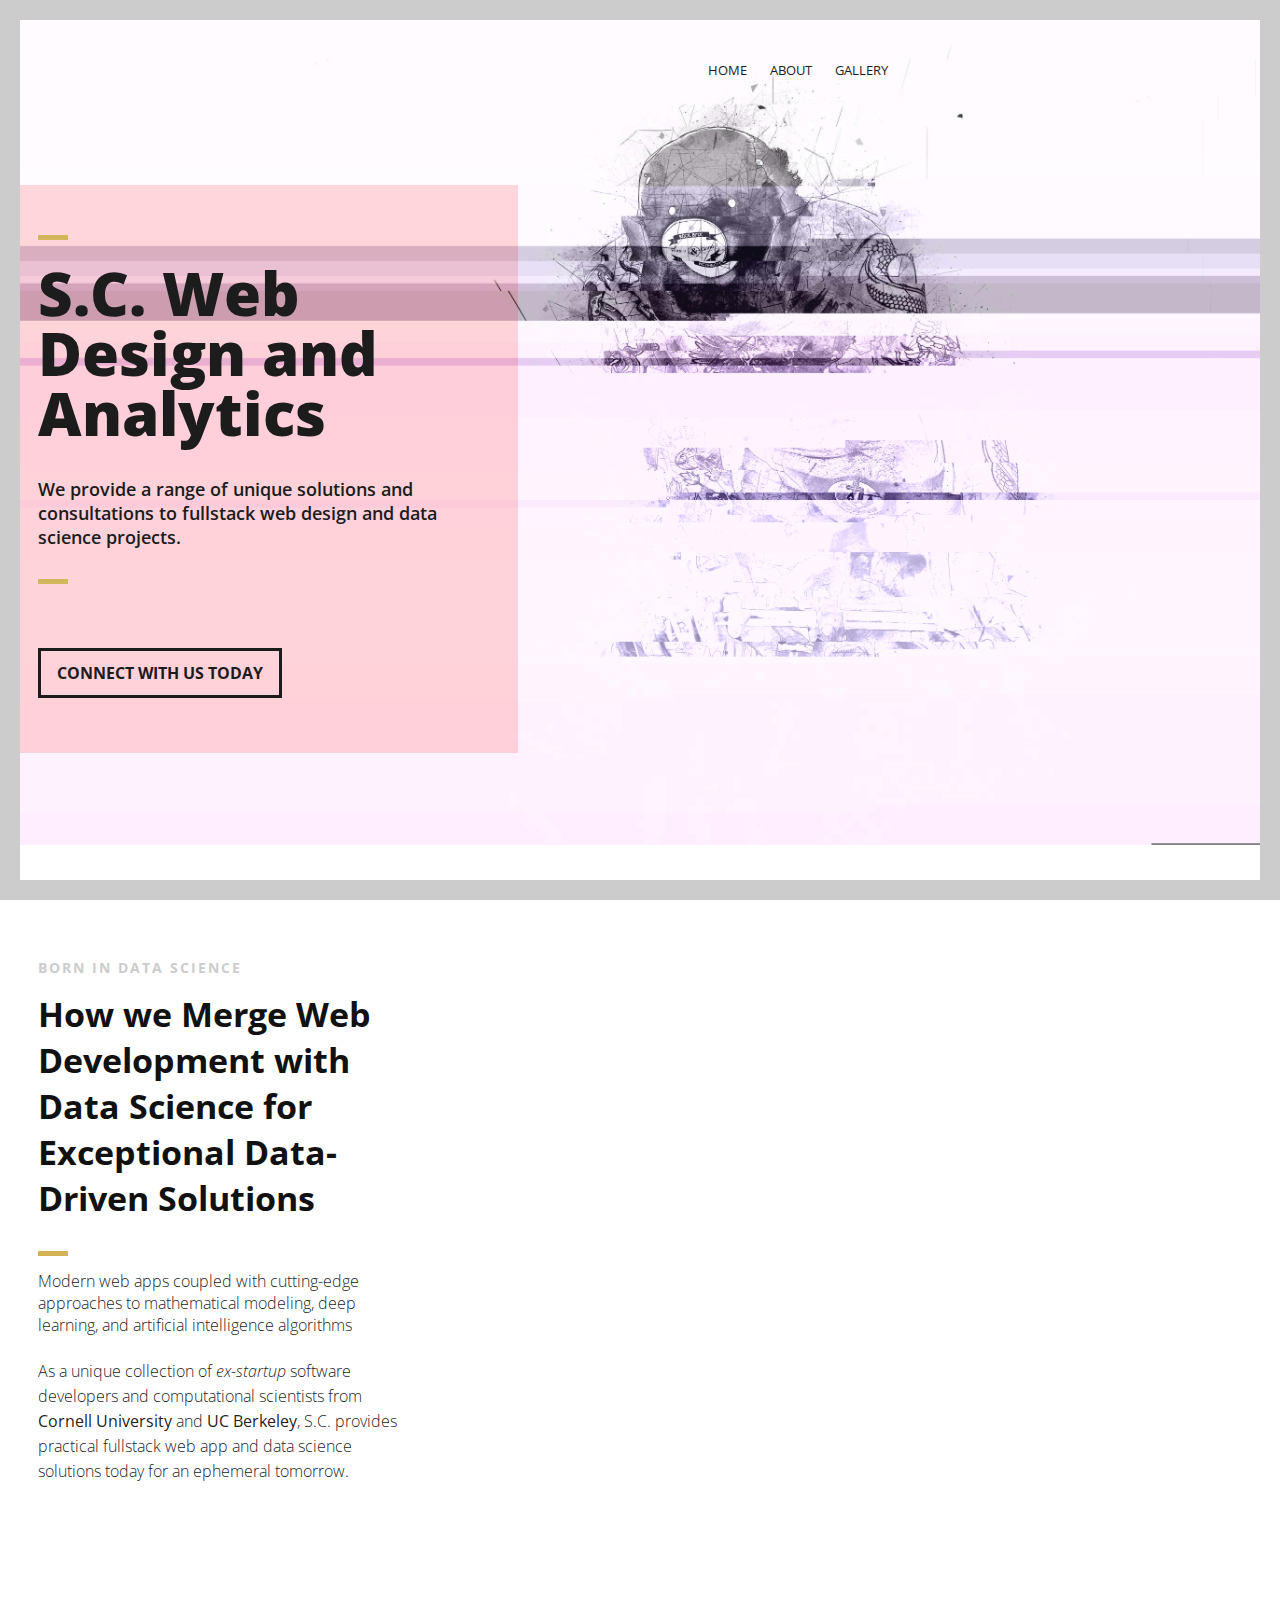
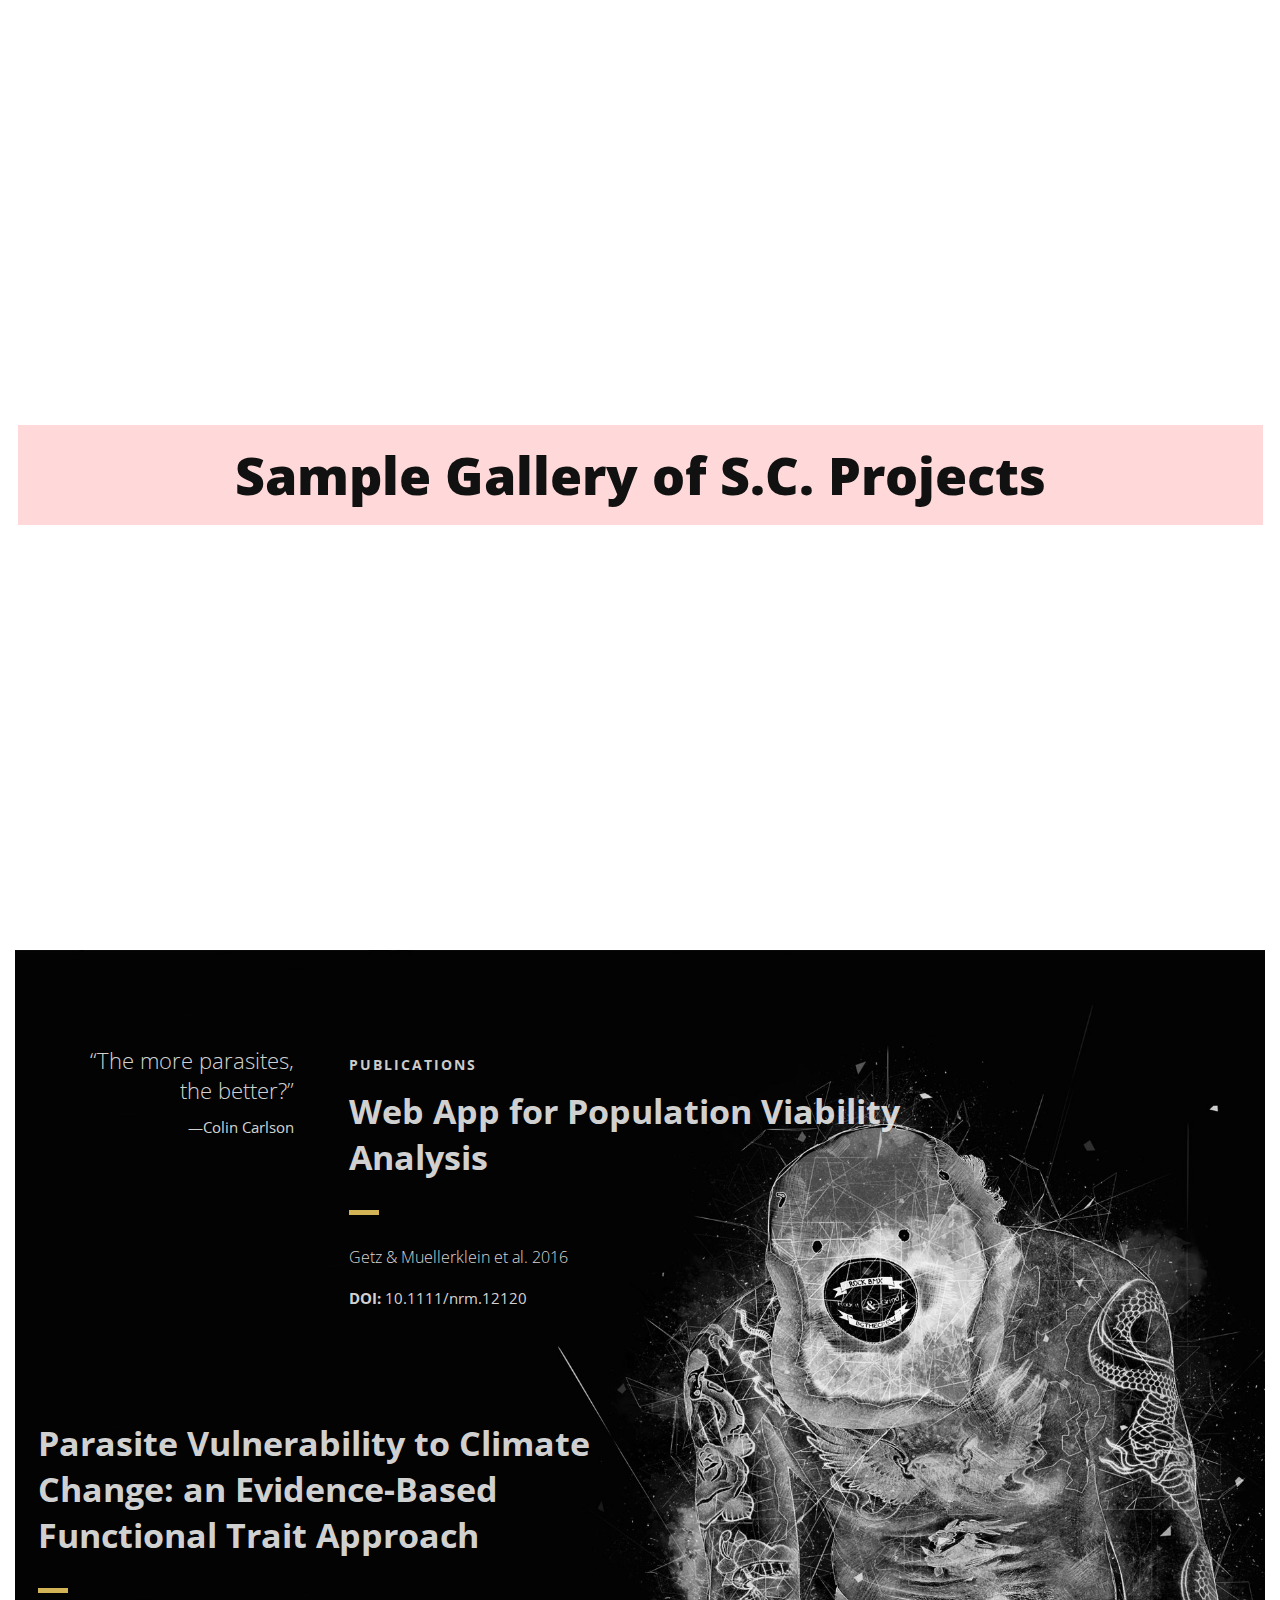
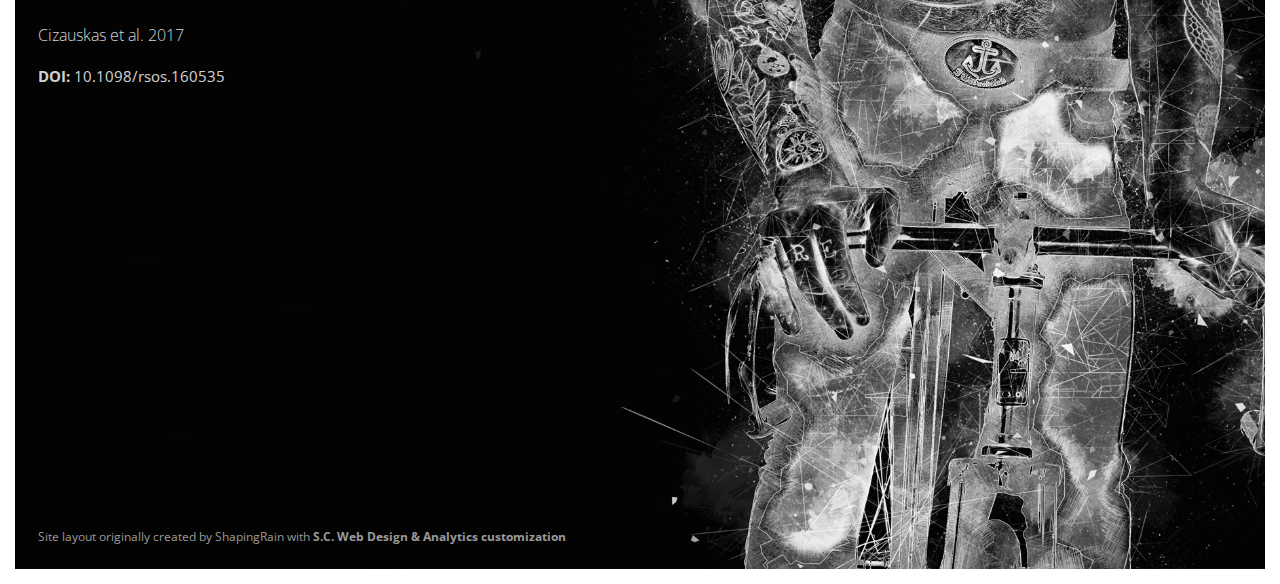
==== commit 0a67a67c: "Created logo for S.C. and an inverted one" ====
--- a/index.html
+++ b/index.html
@@ -59,13 +59,15 @@
                     <div id="logo">
 
                         <!--Logo that is shown on the banner-->
-                        <!--img src="images/logo.png" id="banner-logo" alt="Landing Page"/-->
-                        <h1 id="banner-logo">S.C. WEB DESIGN &amp; ANALYTICS</h1>
+                        <!--img src="images/moon_logo.png" id="banner-logo" alt="S.C. Web Design &amp Analytics"/-->
+                        <!--h1 id="banner-logo">S.C. WEB DESIGN &amp; ANALYTICS</h1-->
+                        <!--h1 id="banner-logo">S.C.</h1-->
                         <!--End of Banner Logo-->
 
                         <!--The Logo that is shown on the sticky Navigation Bar-->
-                        <!--img src="images/logo-2.png" id="navigation-logo" alt="Landing Page"/-->
+                        <!--img src="images/moon_logo.png" id="navigation-logo" alt="S.C. Web Design &amp Analytics"/-->
                         <h2 id="navigation-logo">S.C. WEB DESIGN &amp; ANALYTICS</h2>
+                        <!--h2 id="navigation-logo">S.C.</h2-->
                         <!--End of Navigation Logo-->
 
                     </div>
@@ -108,7 +110,7 @@
                     <!--Main Navigation-->
                     <nav id="nav-main">
                         <ul>
-                            <li>
+                            <li id="home-li">
                                 <a href="#banner">Home</a>
                             </li>
                             <li>
@@ -133,7 +135,7 @@
                     </nav>
                     <!--End of Main Navigation-->
 
-                    <div id="nav-trigger"><span></span></div>
+                    <div id="nav-trigger" style="padding-top: 40px;"><span></span></div>
                     <nav id="nav-mobile"></nav>
 
                 </div>
--- a/css/style.css
+++ b/css/style.css
@@ -300,7 +300,7 @@
 }
 
 .col-38 {
-    width: 38.2%;
+    width: 40.2%;
 }
 
 /* --------- 2.1 Header --------- */
@@ -352,7 +352,7 @@
     font-size: 28px;
     margin-right: 10px;
     font-weight: 900;
-    padding: 0;
+    /* padding: 0; */
 }
 
 #logo h2 {
@@ -361,7 +361,7 @@
 }
 
 #logo img {
-    max-height: 22px;
+    max-height: 150px;
     vertical-align: middle;
     margin-right: 15px;
 }
@@ -2159,7 +2159,7 @@
     }
 
     #banner-content.row {
-        padding-top: 85px !important;
+        padding-top: 180px !important;
     }
 
     /*-----------------Sections-----------------*/
@@ -2251,7 +2251,7 @@
     }
 
     #banner-content.row {
-        padding-top: 85px !important;
+        padding-top: 180px !important;
     }
 
     /*Navigation*/
--- a/css/namari-color.css
+++ b/css/namari-color.css
@@ -72,6 +72,17 @@
     border-color: #d2b356;
 }
 
+#banner-logo {
+    padding-left: 10%;
+}
+
+#navigation-logo {
+    padding-right: 10%;
+}
+
+#home-li {
+    padding-left: 25%;
+}
 
 
 /*------------------------------------------------------------------------------------------*/
@@ -129,9 +140,10 @@
 /* Banner Background and Text Colors */
 
 #banner {
-    /*background: url("../images/banner-images/banner-image-1.jpg") no-repeat center top;*/
-    /*background: url("../images/banner-images/banner-invert.jpg") no-repeat center top;*/
     background: url("../images/banner-images/banner-glitch.jpg") no-repeat center top;
+    /* ----- White background ----- */
+    /*background: url("../images/banner-images/banner-white.jpg") no-repeat center top;*/
+    /*background: url("../images/banner-images/banner-white4.jpg") no-repeat center top;*/
     background-size:cover;
 }
 
@@ -177,7 +189,7 @@
 
 #banner h1 {
     font-family: 'Open Sans', sans-serif, Arial, Helvetica;
-    font-size:62px;
+    font-size:60px;
     line-height:60px;
     font-weight:800;
     color:#111;
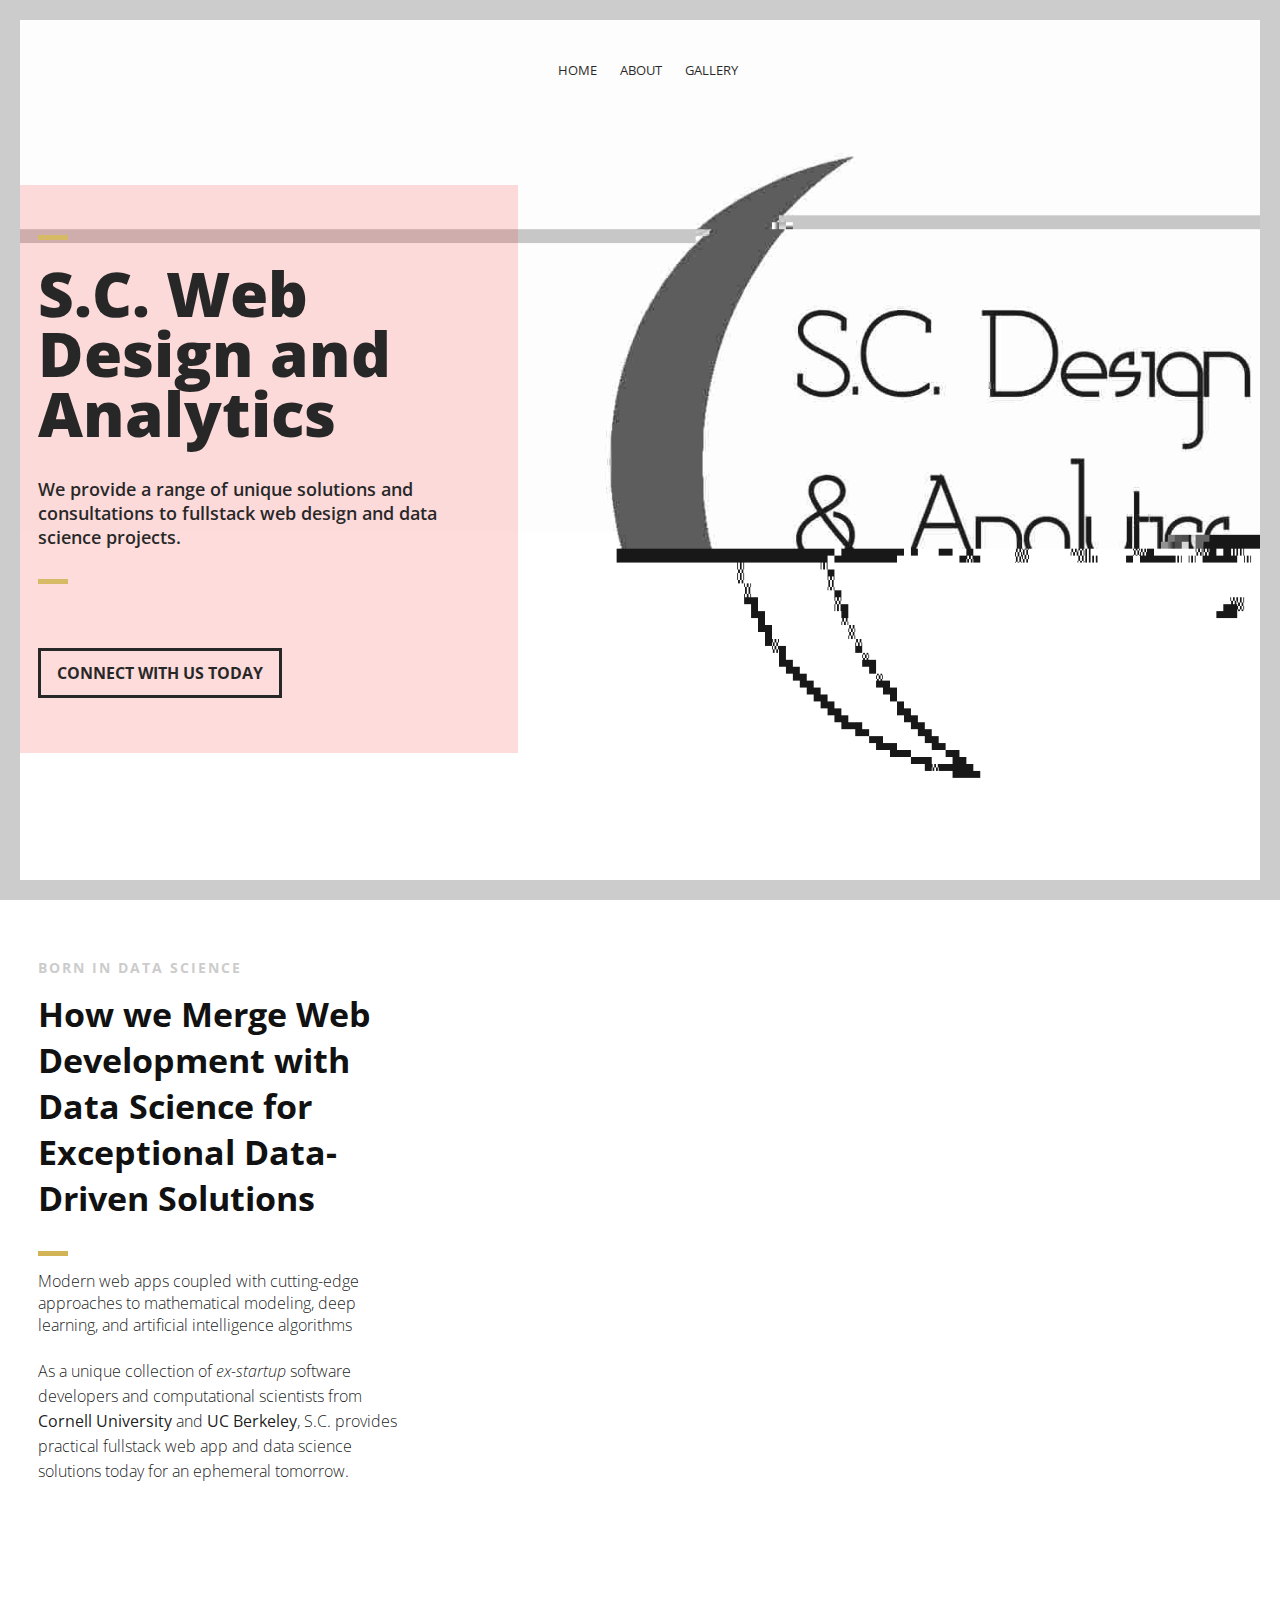
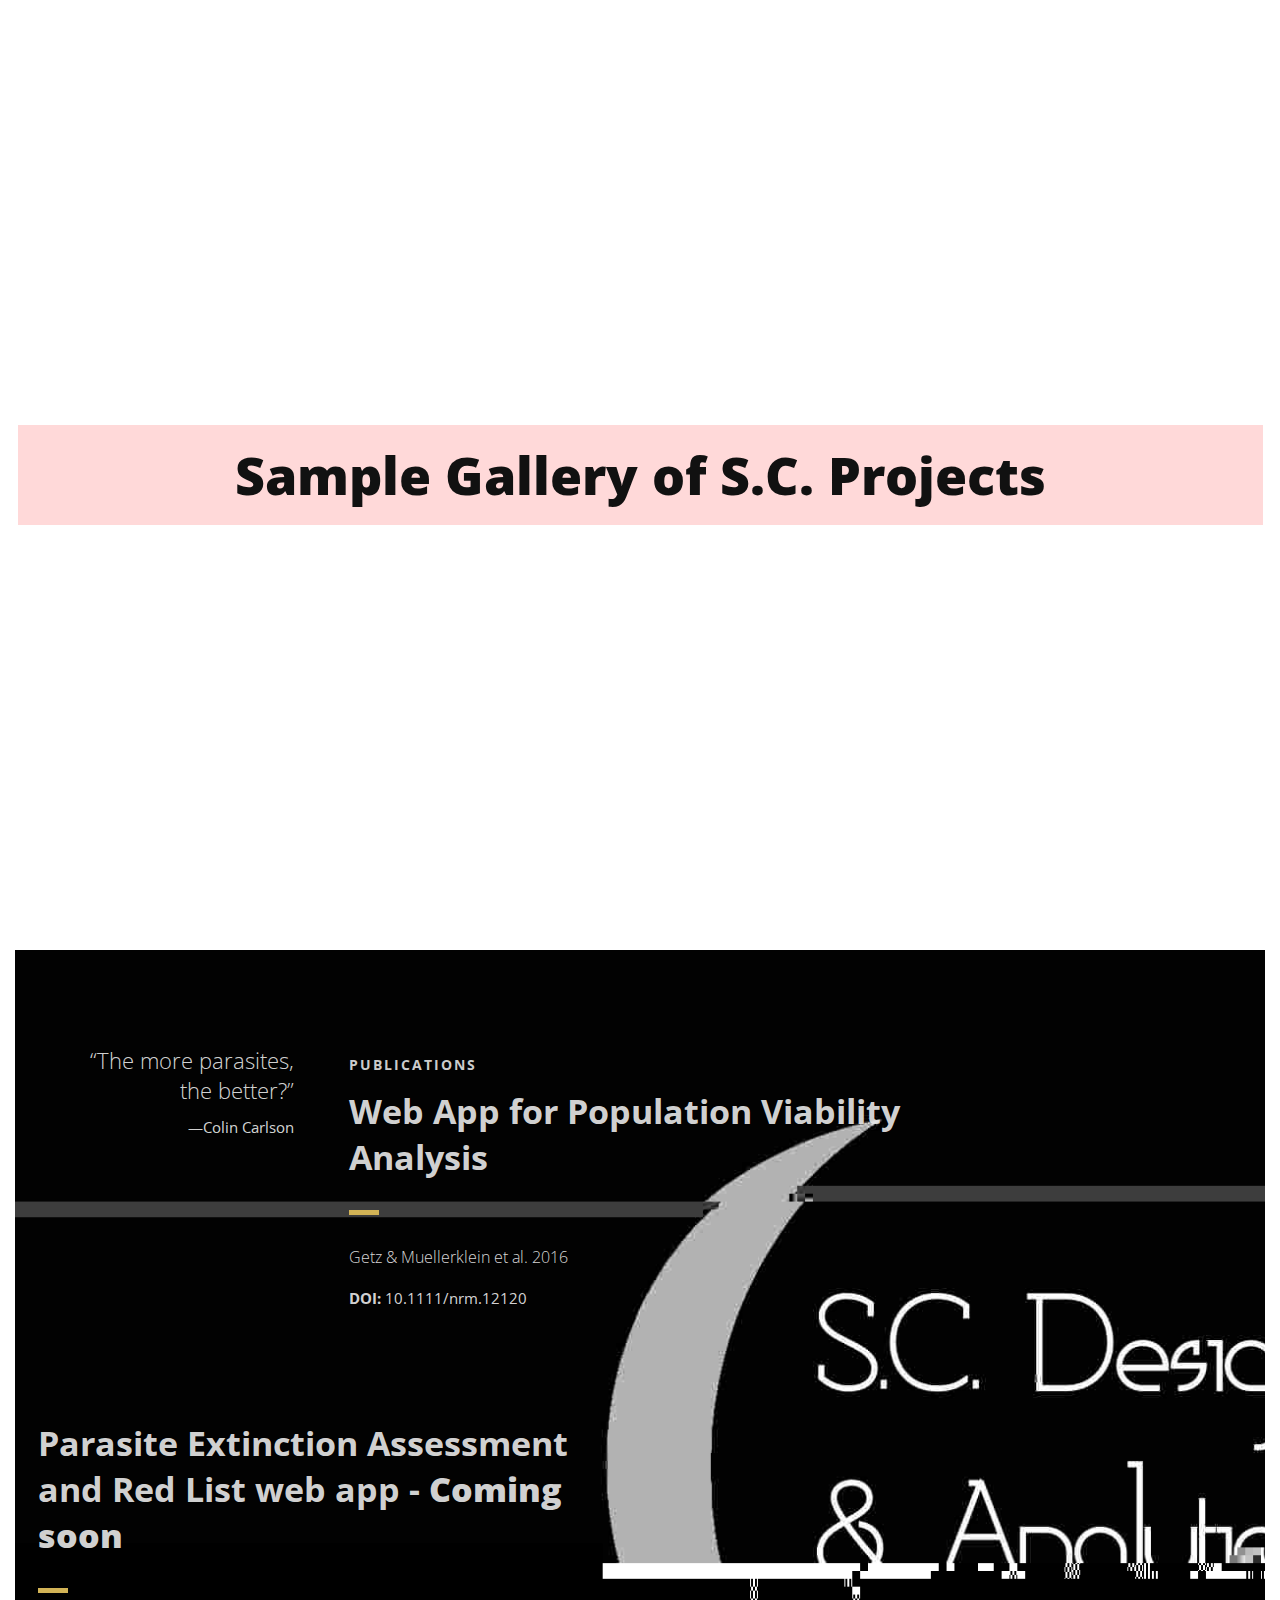
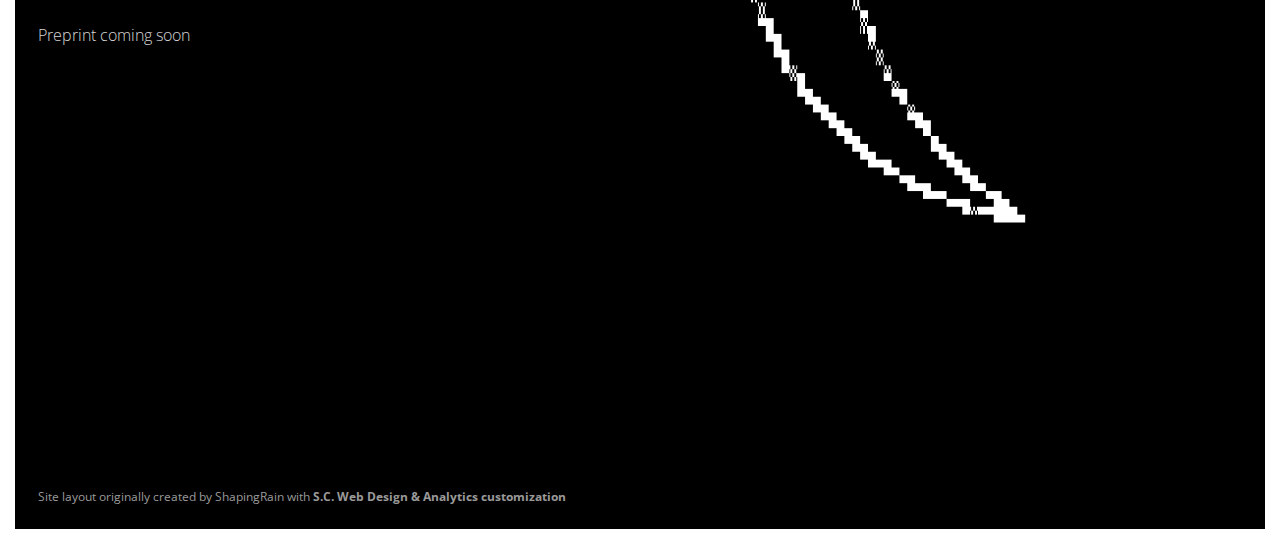
==== commit 054c003d: "Updated moon background glitch images" ====
--- a/index.html
+++ b/index.html
@@ -119,18 +119,6 @@
                             <li>
                                 <a href="#gallery">Gallery</a>
                             </li>
-                            <!--li>
-                                <a href="#services">Services</a>
-                            </li>
-                            <li>
-                                <a href="#testimonials">Testimonials</a>
-                            </li>
-                            <li>
-                                <a href="#clients">Clients</a>
-                            </li>
-                            <li>
-                                <a href="#pricing">Pricing</a>
-                            </li-->
                         </ul>
                     </nav>
                     <!--End of Main Navigation-->
@@ -319,10 +307,14 @@
 
                 <div class="col-2" style="padding-top: 80px;">
                     <div class="section-heading">
+                        <h2 class="section-title gray-txt">Parasite Extinction Assessment and Red List web app - <b>Coming soon</b></h2>
+                        <p class="section-subtitle gray-txt">Preprint coming soon</p>
+                    </div>
+                    <!--div class="section-heading">
                         <h2 class="section-title gray-txt">Parasite Vulnerability to Climate Change: an Evidence-Based Functional Trait Approach</h2>
                         <p class="section-subtitle gray-txt">Cizauskas et al. 2017</p>
                     </div>
-                    <p class="gray-txt"><strong>DOI: </strong>10.1098/rsos.160535</p>
+                    <p class="gray-txt"><strong>DOI: </strong>10.1098/rsos.160535</p-->
                     <!-- Just replace the Video ID "UYJ5IjBRlW8" with the ID of your video on YouTube (Found within the URL) -->
                     <!--a href="#" data-videoid="UYJ5IjBRlW8" data-videosite="youtube" class="button video link-lightbox">
                         WATCH VIDEO <i class="fa fa-play" aria-hidden="true"></i>
@@ -338,230 +330,11 @@
             <div style="height: 400px"></div>
 
         </div>
-        <!--End of Content Section-->
-
-        <!--Testimonials>
-        <aside id="testimonials" class="scrollto text-center" data-enllax-ratio=".2">
-
-            <div class="row clearfix">
-
-                <div class="section-heading">
-                    <h3>FEEDBACK</h3>
-                    <h2 class="section-title">What our customers are saying</h2>
-                </div>
-
-                <!--User Testimonial>
-                <blockquote class="col-3 testimonial classic">
-                    <img src="images/user-images/user-1.jpg" alt="User"/>
-                    <q>Lorem ipsum dolor sit amet, consectetur adipiscing elit, sed do eiusmod tempor incididunt ut
-                        labore
-                        et dolore magna aliqua</q>
-                    <footer>John Doe - Happy Customer</footer>
-                </blockquote>
-                <!-- End of Testimonial>
-
-                <!--User Testimonial>
-                <blockquote class="col-3 testimonial classic">
-                    <img src="images/user-images/user-2.jpg" alt="User"/>
-                    <q>Lorem ipsum dolor sit amet, consectetur adipiscing elit, sed do eiusmod tempor incididunt ut
-                        labore
-                        et dolore magna aliqua</q>
-                    <footer>Roslyn Doe - Happy Customer</footer>
-                </blockquote>
-                <!-- End of Testimonial>
-
-                <!--User Testimonial>
-                <blockquote class="col-3 testimonial classic">
-                    <img src="images/user-images/user-3.jpg" alt="User"/>
-                    <q>Lorem ipsum dolor sit amet, consectetur adipiscing elit, sed do eiusmod tempor incididunt ut
-                        labore
-                        et dolore magna aliqua</q>
-                    <footer>Thomas Doe - Happy Customer</footer>
-                </blockquote>
-                <!-- End of Testimonial>
-
-            </div>
-
-        </aside>
-        <!--End of Testimonials-->
-
-        <!--Clients>
-        <section id="clients" class="scrollto clearfix">
-            <div class="row clearfix">
-
-                <div class="col-3">
-
-                    <div class="section-heading">
-                        <h3>TRUST</h3>
-                        <h2 class="section-title">Companies who use our services</h2>
-                        <p class="section-subtitle">Lorem ipsum dolor sit amet, consectetur adipiscing elit, sed do
-                            eiusmod
-                            tempor incididunt ut labore et dolore magna aliqua. Ut enim ad minim veniam!</p>
-                    </div>
-
-                </div>
-
-                <div class="col-2-3">
-
-                    <a href="#" class="col-3">
-                        <img src="images/company-images/company-logo1.png" alt="Company"/>
-                        <div class="client-overlay"><span>Tree</span></div>
-                    </a>
-                    <a href="#" class="col-3">
-                        <img src="images/company-images/company-logo2.png" alt="Company"/>
-                        <div class="client-overlay"><span>Fingerprint</span></div>
-                    </a>
-                    <a href="#" class="col-3">
-                        <img src="images/company-images/company-logo3.png" alt="Company"/>
-                        <div class="client-overlay"><span>The Man</span></div>
-                    </a>
-                    <a href="#" class="col-3">
-                        <img src="images/company-images/company-logo4.png" alt="Company"/>
-                        <div class="client-overlay"><span>Mustache</span></div>
-                    </a>
-                    <a href="#" class="col-3">
-                        <img src="images/company-images/company-logo5.png" alt="Company"/>
-                        <div class="client-overlay"><span>Goat</span></div>
-                    </a>
-                    <a href="#" class="col-3">
-                        <img src="images/company-images/company-logo6.png" alt="Company"/>
-                        <div class="client-overlay"><span>Justice</span></div>
-                    </a>
-                    <a href="#" class="col-3">
-                        <img src="images/company-images/company-logo7.png" alt="Company"/>
-                        <div class="client-overlay"><span>Ball</span></div>
-                    </a>
-                    <a href="#" class="col-3">
-                        <img src="images/company-images/company-logo8.png" alt="Company"/>
-                        <div class="client-overlay"><span>Cold</span></div>
-                    </a>
-
-                    <a href="#" class="col-3">
-                        <img src="images/company-images/company-logo9.png" alt="Company"/>
-                        <div class="client-overlay"><span>Cold</span></div>
-                    </a>
-
-                </div>
-
-            </div>
-        </section>
-        <!--End of Clients-->
-
-        <!--Pricing Tables>
-        <section id="pricing" class="secondary-color text-center scrollto clearfix ">
-            <div class="row clearfix">
-
-                <div class="section-heading">
-                    <h3>YOUR CHOICE</h3>
-                    <h2 class="section-title">We have the right package for you</h2>
-                </div>
-
-                <!--Pricing Block>
-                <div class="pricing-block col-3 wow fadeInUp" data-wow-delay="0.4s">
-                    <div class="pricing-block-content">
-                        <h3>Personal</h3>
-                        <p class="pricing-sub">The standard version</p>
-                        <div class="pricing">
-                            <div class="price"><span>$</span>19</div>
-                            <p>Lorem ipsum dolor sit amet, consectetur adipiscing elit</p>
-                        </div>
-                        <ul>
-                            <li>5 Downloads</li>
-                            <li>2 Extensions</li>
-                            <li>Tutorials</li>
-                            <li>Forum Support</li>
-                            <li>1 year free updates</li>
-                        </ul>
-                        <a href="#" class="button">BUY TODAY</a>
-                    </div>
-                </div>
-                <!--End Pricing Block>
-
-                <!--Pricing Block>
-                <div class="pricing-block featured col-3 wow fadeInUp" data-wow-delay="0.6s">
-                    <div class="pricing-block-content">
-                        <h3>Student</h3>
-                        <p class="pricing-sub">Most popular choice</p>
-                        <div class="pricing">
-                            <div class="price"><span>$</span>29</div>
-                            <p>Lorem ipsum dolor sit amet, consectetur adipiscing elit</p>
-                        </div>
-                        <ul>
-                            <li>15 Downloads</li>
-                            <li>5 Extensions</li>
-                            <li>Tutorials with Files</li>
-                            <li>Forum Support</li>
-                            <li>2 years free updates</li>
-                        </ul>
-                        <a href="#" class="button">BUY TODAY</a>
-                    </div>
-                </div>
-                <!--End Pricing Block>
-
-                <!--Pricing Block>
-                <div class="pricing-block col-3 wow fadeInUp" data-wow-delay="0.8s">
-                    <div class="pricing-block-content">
-                        <h3>Business</h3>
-                        <p class="pricing-sub">For the whole team</p>
-                        <div class="pricing">
-                            <div class="price"><span>$</span>49</div>
-                            <p>Lorem ipsum dolor sit amet, consectetur adipiscing elit</p>
-                        </div>
-                        <ul>
-                            <li>Unlimited Downloads</li>
-                            <li>Unlimited Extensions</li>
-                            <li>HD Video Tutorials</li>
-                            <li>Chat Support</li>
-                            <li>Lifetime free updates</li>
-                        </ul>
-                        <a href="#" class="button">BUY TODAY</a>
-                    </div>
-                </div>
-                <!--End Pricing Block>
-
-            </div>
-        </section>
-        <!--End of Pricing Tables-->
-
-    <!--/main-->
-    <!--End Main Content Area-->
-
-
     <!--Footer-->
     <footer id="landing-footer" class="clearfix">
         <div class="row clearfix">
 
             <p id="copyright" class="col-2">Site layout originally created by <a href="https://www.shapingrain.com">ShapingRain</a> with <strong>S.C. Web Design &amp; Analytics customization</strong></p>
-
-            <!--Social Icons in Footer-->
-            <!--ul class="col-2 social-icons">
-                <li>
-                    <a target="_blank" title="Facebook" href="https://www.facebook.com/username">
-                        <i class="fa fa-facebook fa-1x"></i><span>Facebook</span>
-                    </a>
-                </li>
-                <li>
-                    <a target="_blank" title="Google+" href="http://google.com/+username">
-                        <i class="fa fa-google-plus fa-1x"></i><span>Google+</span>
-                    </a>
-                </li>
-                <li>
-                    <a target="_blank" title="Twitter" href="http://www.twitter.com/username">
-                        <i class="fa fa-twitter fa-1x"></i><span>Twitter</span>
-                    </a>
-                </li>
-                <li>
-                    <a target="_blank" title="Instagram" href="http://www.instagram.com/username">
-                        <i class="fa fa-instagram fa-1x"></i><span>Instagram</span>
-                    </a>
-                </li>
-                <li>
-                    <a target="_blank" title="behance" href="http://www.behance.net">
-                        <i class="fa fa-behance fa-1x"></i><span>Behance</span>
-                    </a>
-                </li>
-            </ul-->
-            <!--End of Social Icons in Footer-->
         </div>
     </footer>
     <!--End of Footer-->
@@ -583,6 +356,5 @@
 <script src="js/lightbox.min.js"></script>
 <script src="js/site.js"></script>
 
-
 </body>
 </html>
--- a/css/namari-color.css
+++ b/css/namari-color.css
@@ -72,17 +72,6 @@
     border-color: #d2b356;
 }
 
-#banner-logo {
-    padding-left: 10%;
-}
-
-#navigation-logo {
-    padding-right: 10%;
-}
-
-#home-li {
-    padding-left: 25%;
-}
 
 
 /*------------------------------------------------------------------------------------------*/
@@ -140,17 +129,16 @@
 /* Banner Background and Text Colors */
 
 #banner {
-    background: url("../images/banner-images/banner-glitch.jpg") no-repeat center top;
-    /* ----- White background ----- */
-    /*background: url("../images/banner-images/banner-white.jpg") no-repeat center top;*/
-    /*background: url("../images/banner-images/banner-white4.jpg") no-repeat center top;*/
+    /*background: url("../images/banner-images/banner-image-1.jpg") no-repeat center top;*/
+    background: url("../images/banner-images/banner-moon-light.png") no-repeat center top;
+    /*background: url("../images/banner-images/banner-moon3.png") no-repeat center top;*/
     background-size:cover;
 }
 
 #publications {
     /*background: url("../images/banner-images/banner-image-1.jpg") no-repeat center top;*/
-    background: url("../images/banner-images/banner-invert.jpg") no-repeat center top;
-    /*background: url("../images/banner-images/banner-glitch.jpg") no-repeat center top;*/
+    /*background: url("../images/banner-images/banner-invert.jpg") no-repeat center top;*/
+    background: url("../images/banner-images/banner-moon-dark.png") no-repeat center top;
     background-size:cover;
 }
 
@@ -189,7 +177,7 @@
 
 #banner h1 {
     font-family: 'Open Sans', sans-serif, Arial, Helvetica;
-    font-size:60px;
+    font-size:62px;
     line-height:60px;
     font-weight:800;
     color:#111;
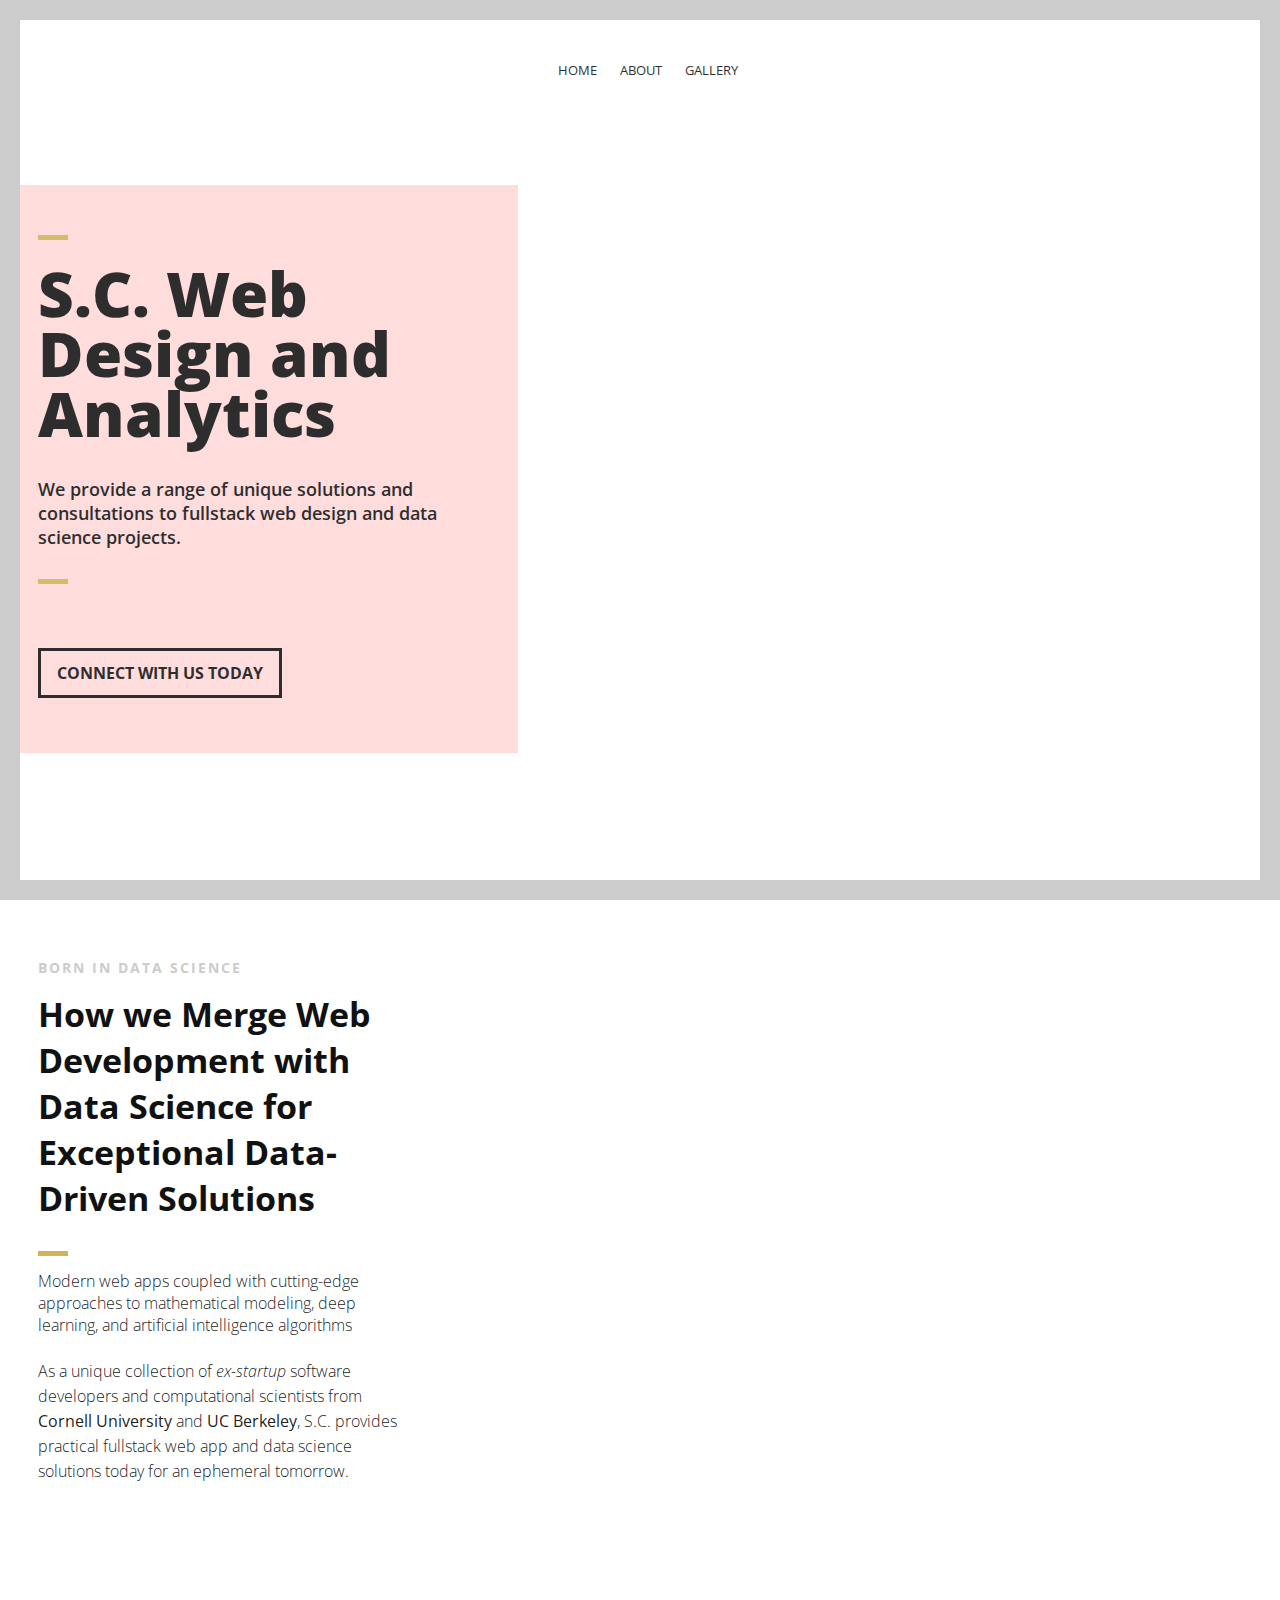
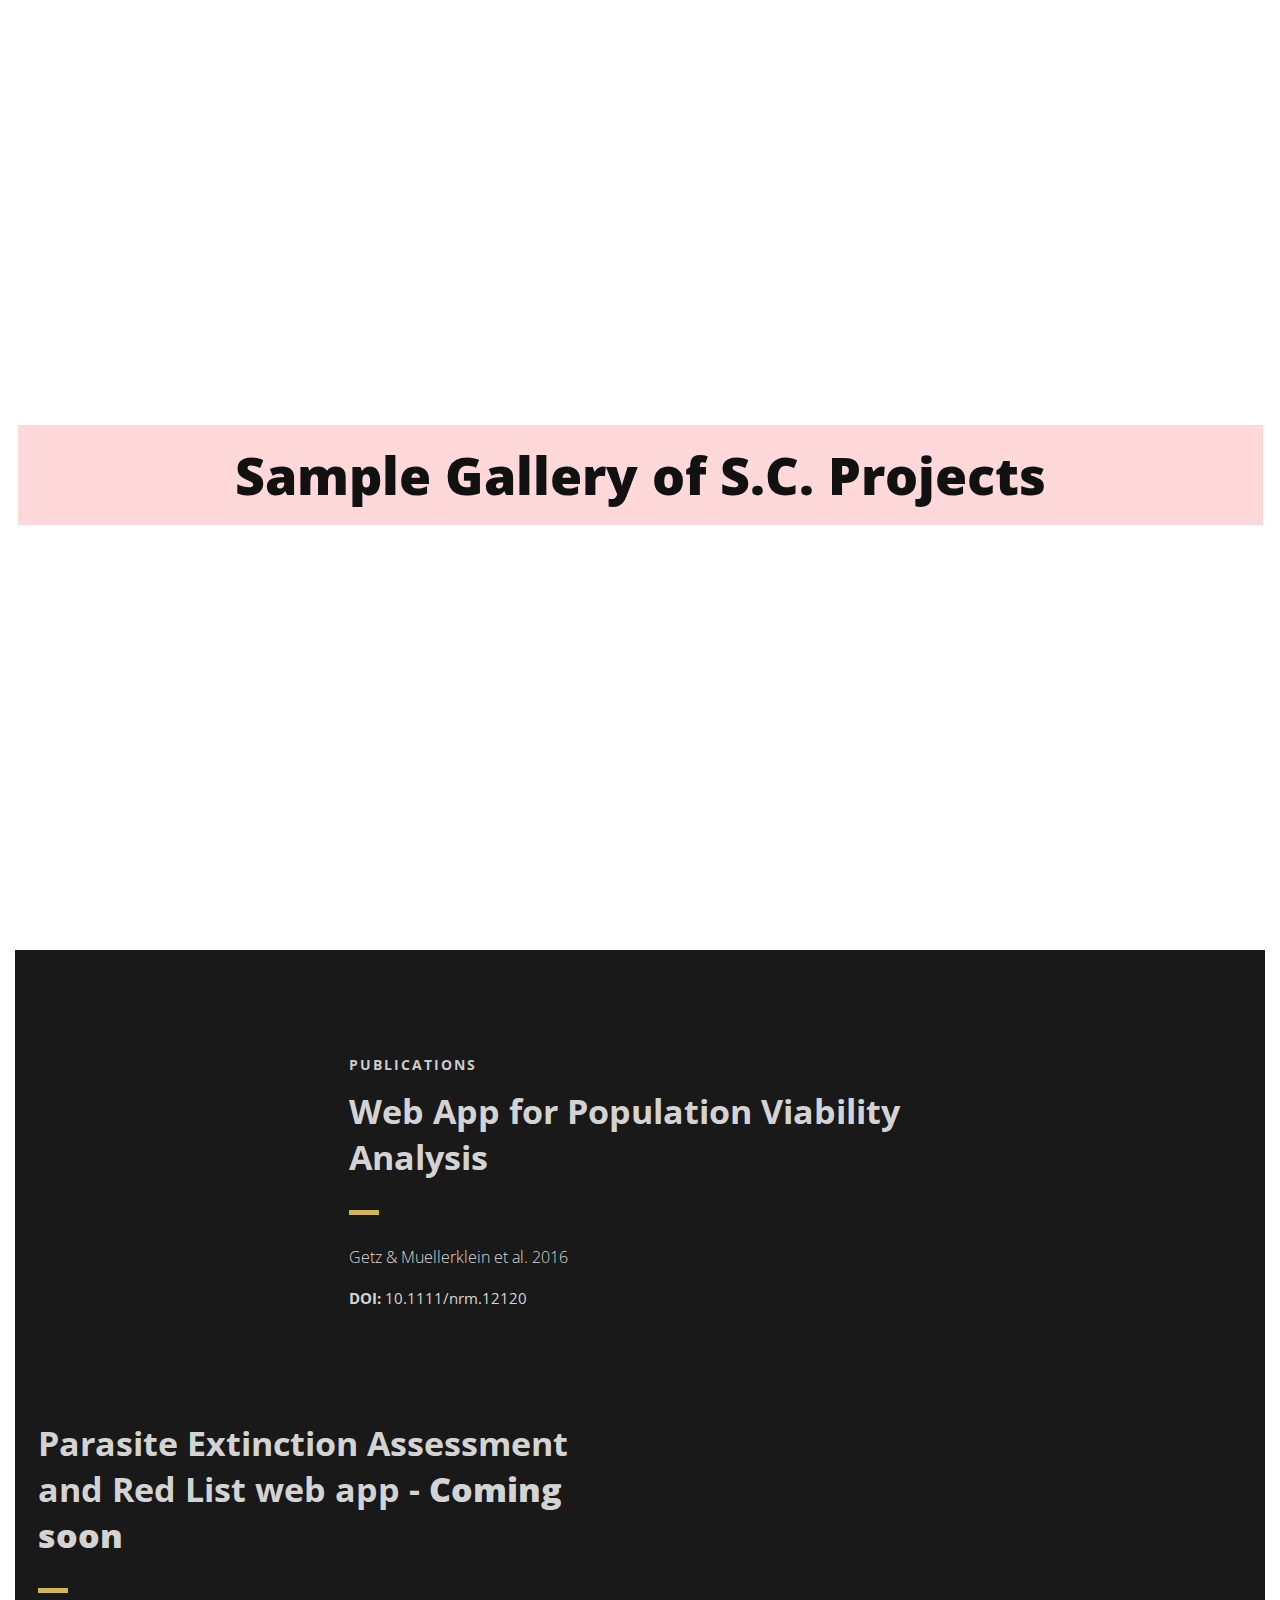
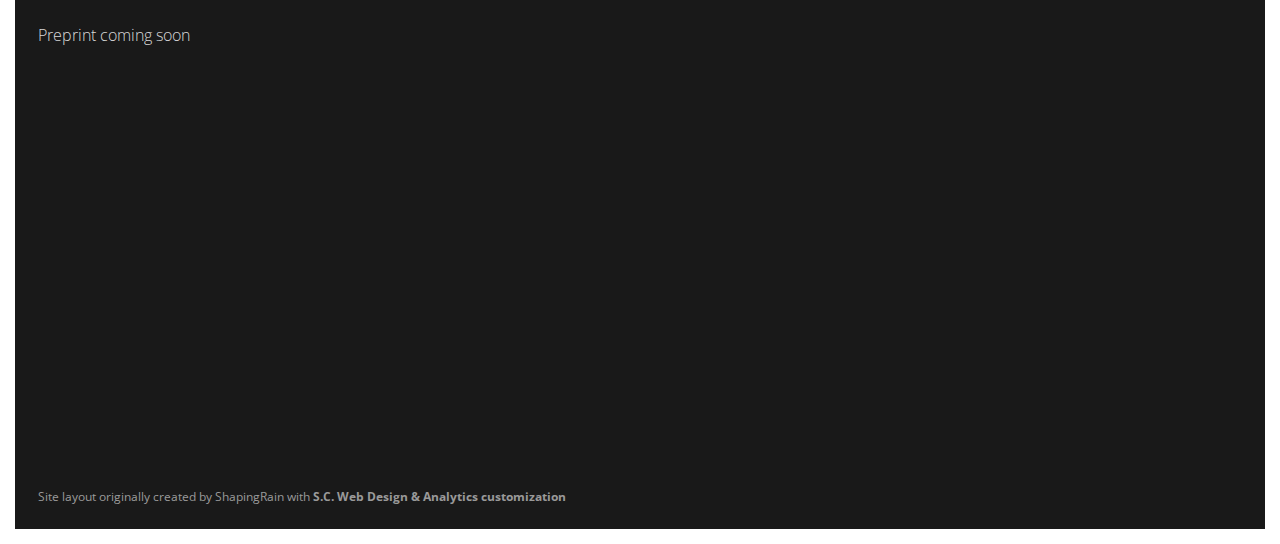
==== commit 3c9d4900: "Update with better moon backgrounds" ====
--- a/index.html
+++ b/index.html
@@ -282,10 +282,10 @@
                 <!--Content Left Side -->
                 <div class="col-4">
                     <!--User Testimonial -->
-                    <blockquote class="testimonial text-right bigtest gray-txt">
+                    <!--blockquote class="testimonial text-right bigtest gray-txt">
                         <q>The more parasites, the better?</q>
                         <footer>—Colin Carlson</footer>
-                    </blockquote>
+                    </blockquote-->
                     <!-- End of Testimonial -->
 
                 </div>
--- a/css/namari-color.css
+++ b/css/namari-color.css
@@ -130,15 +130,15 @@
 
 #banner {
     /*background: url("../images/banner-images/banner-image-1.jpg") no-repeat center top;*/
-    background: url("../images/banner-images/banner-moon-light.png") no-repeat center top;
-    /*background: url("../images/banner-images/banner-moon3.png") no-repeat center top;*/
+    /*background: url("../images/banner-images/banner-moon-light.png") no-repeat center top;*/
+    background: rgba(255, 255, 255, 0.9); no-repeat center top;
     background-size:cover;
 }
 
 #publications {
     /*background: url("../images/banner-images/banner-image-1.jpg") no-repeat center top;*/
-    /*background: url("../images/banner-images/banner-invert.jpg") no-repeat center top;*/
-    background: url("../images/banner-images/banner-moon-dark.png") no-repeat center top;
+    /*background: url("../images/banner-images/banner-moon-dark.png") no-repeat center top;*/
+    background: rgba(0, 0, 0, 0.9); no-repeat center top;
     background-size:cover;
 }
 
@@ -360,3 +360,10 @@
 #landing-footer i {
     color:#999;
 }
+
+#pink-section {
+    padding-top: 50px;
+    padding-bottom: 50px;
+    padding-left: 15px;
+    padding-right: 15px;
+}
